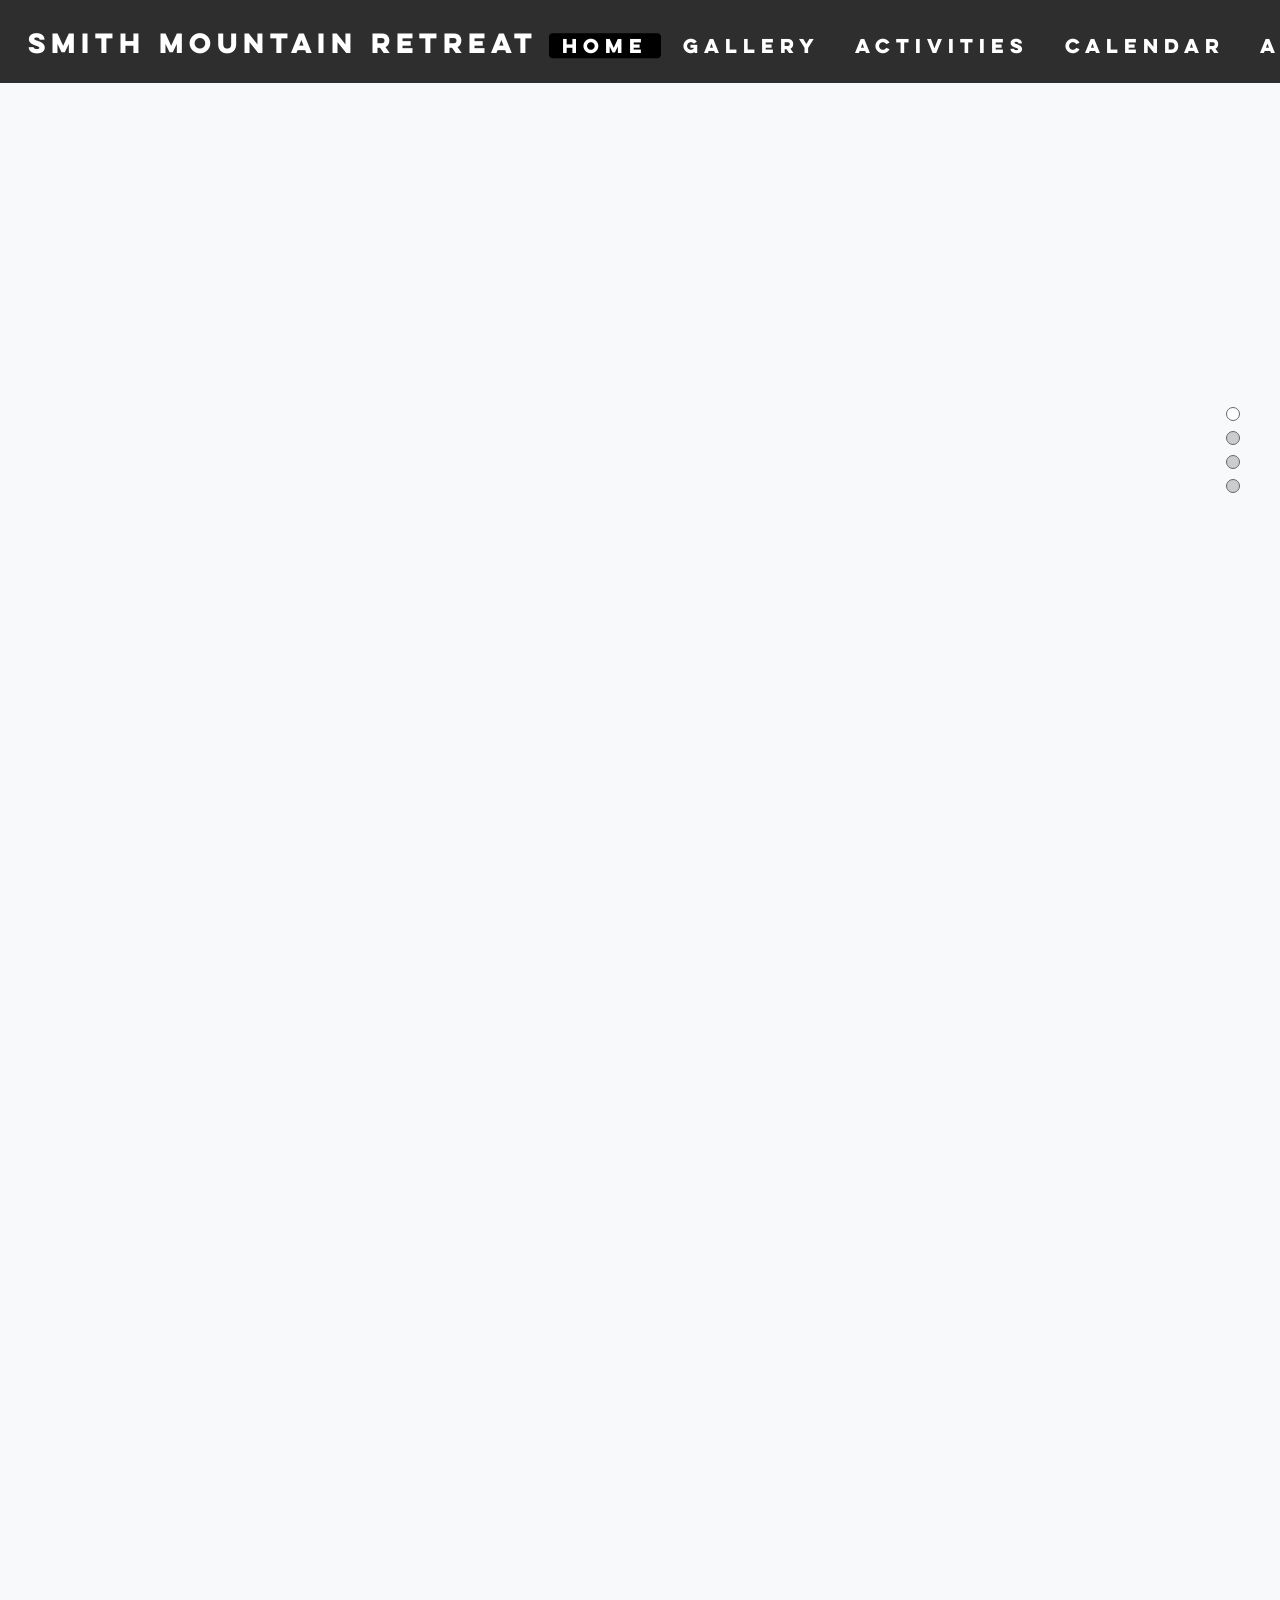
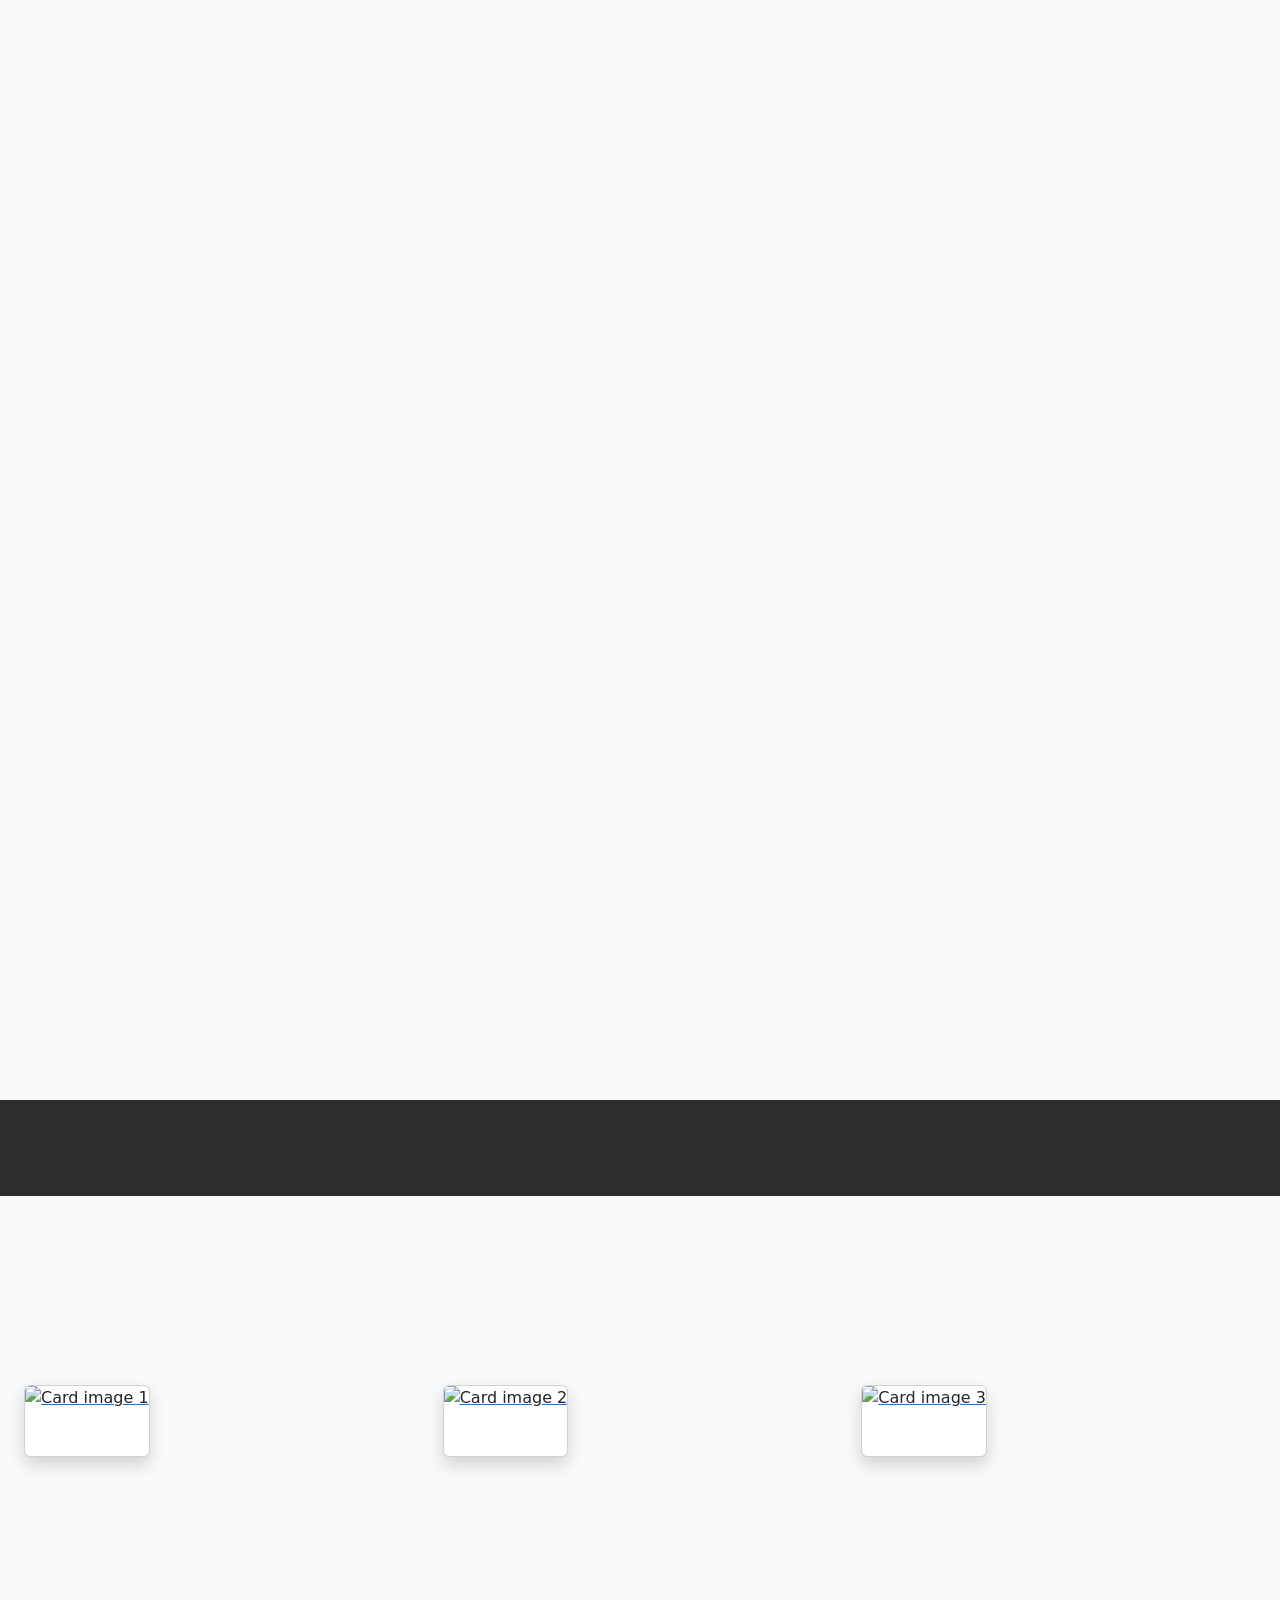
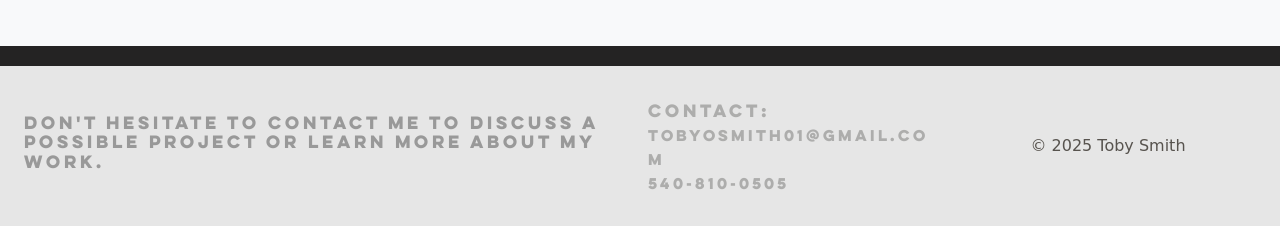
==== index.html @ c5a7ff1e "Add files via upload" ====
<!DOCTYPE html>
<html lang="en">
<head>
   <meta charset="UTF-8">
   <meta name="viewport" content="width=device-width, initial-scale=1.0, maximum-scale=5.0, user-scalable=yes">
   <title>Smith Mountain Retreat</title>
   <link href="https://cdnjs.cloudflare.com/ajax/libs/bootstrap/5.3.2/css/bootstrap.min.css" rel="stylesheet">
   <link href="https://cdnjs.cloudflare.com/ajax/libs/font-awesome/6.4.2/css/all.min.css" rel="stylesheet">
   <link href="css/styles.css" rel="stylesheet">
</head>
<body>

   <!--MENU BAR-->
   <nav class="navbar navbar-expand-lg navbar-dark bg-dark">
      <div class="container-fluid">
         <a class="navbar-brand fw-bold" href="index.html">Smith Mountain Retreat</a>
         <button class="navbar-toggler" type="button" data-bs-toggle="collapse" data-bs-target="#navbarNav">
         <span class="navbar-toggler-icon"></span>
         </button>
         <div class="collapse navbar-collapse" id="navbarNav">
            <ul class="navbar-nav">
               <li class="nav-item"><a class="nav-link" href="index.html">Home</a></li>
               <li class="nav-item"><a class="nav-link" href="gallery.html">Gallery</a></li>
               <li class="nav-item"><a class="nav-link" href="activities.html">Activities</a></li>
               <li class="nav-item"><a class="nav-link" href="calendar.html">Calendar</a></li>
               <li class="nav-item"><a class="nav-link" href="about.html">About</a></li>
            </ul>
         </div>
      </div>
   </nav>

   <div class="side-brand home"><a class="navbar-brand fw-bold text-white" href="index.html">Smith Mountain Retreat</a></div>
   
   <!--PARALLAX SPLASH IMAGES-->
   <div class="slide parallax-window" data-parallax="scroll" data-image-src="images/first.webp" data-z-index="1"></div>
	<div class="slide parallax-window" data-parallax="scroll" data-image-src="images/second.webp" data-z-index="1"></div>
	<div class="slide parallax-window" data-parallax="scroll" data-image-src="images/third.webp" data-z-index="1"></div>
   
   <!--NAME TAG-->
   <div id="name-stop" class="container-fluid p-0"><div class="w-100 py-5" style="background-color: #2f2e2e;"></div></div>
   <div class="side-brand"><a class="navbar-brand fw-bold" href="index.html">Smith Mountain Retreat</a></div>
	
   <!--LOWER TRIFOLD-->
   <div class="slide cards-slide">
      <div class="container-fluid px-4">
         <div class="row g-4">
            <div class="col-md-4"> <a href="gallery.html" class="d-inline-block">
               <div class="card h-100 shadow"> <img src="images/photographyTobySmith.webp?random=4" class="card-img-top" alt="Card image 1">
                  <div class="card-img-overlay text-white text-center d-flex flex-column align-items-center">
                     <p class="card-title card-link">Gallery</p>
                  </div>
               </div>
            </a> </div>
            <div class="col-md-4"> <a href="activities.html" class="d-inline-block">
               <div class="card h-100 shadow"> <img src="images/videographyTobySmith.webp?random=5" class="card-img-top" alt="Card image 2">
                  <div class="card-img-overlay text-white d-flex flex-column align-items-center">
                     <p class="card-title card-link">Activities</p>
                  </div>
               </div>
            </a> </div>
            <div class="col-md-4"> <a href="about.html" class="d-inline-block">
               <div class="card h-100 shadow"> <img src="images/modelingTobySmith.webp?random=6" class="card-img-top" alt="Card image 3">
                  <div class="card-img-overlay text-white d-flex flex-column align-items-center">
                     <p class="card-title card-link">About</p>
                  </div>
               </div>
            </a> </div>
         </div>
      </div>
   </div>
	
	<hr>
	
   <!--FOOTER-->
	<div class="slide footer">
      <div class="container-fluid px-4">
         <div class="row g-3 align-items-center">
            <div class="col-lg-6 col-md-12">
               <h6 class="mb-2">Don't hesitate to contact me to discuss a possible project or learn more about my work.</h6>
            </div>
		      <div class="col-lg-3 col-md-6 text-start lulo">Contact:<br>
               <a class="text-footer text-decoration-none lulo text-break small" href="mailto:tobyosmith01@gmail.com">tobyosmith01@gmail.com</a><br>
               <a class="text-footer text-decoration-none small" href="tel:+15408100505">540-810-0505</a>
            </div>
            <div class="col-lg-3 col-md-6 text-center">
		         <p class="mb-3 mb-md-0 copyright">© 2025 Toby Smith</p>
            </div>
         </div>
      </div>
      <button id="backToTop" class="btn btn-primary rounded-circle"><i class="fas fa-arrow-up"></i></button>
   </div>

	<div class="indicators" id="indicators"></div>

   <script data-cfasync="false" src="/cdn-cgi/scripts/5c5dd728/cloudflare-static/email-decode.min.js"></script><script src="https://cdnjs.cloudflare.com/ajax/libs/bootstrap/5.3.2/js/bootstrap.bundle.min.js"></script>
   <script src="https://ajax.googleapis.com/ajax/libs/jquery/1.11.0/jquery.min.js"></script> 
   <script src="js/parallax.min.js"> </script>
	<script src="js/common.js"> </script>
	<script src="js/homeScripts.js"></script>
	<script>
		const indicatorsContainer = document.getElementById('indicators');
      function removeIndicator(index) {
	      const indicators = indicatorsContainer.querySelectorAll('.dot'); 
         if (index >= 0 && index < indicators.length) {
		      const indicatorToRemove = indicators[index];
		      indicatorsContainer.removeChild(indicatorToRemove); 
	      } else {
		      console.warn('Invalid index for indicator removal');
	      }
	   }
    removeIndicator(4);
	</script>
   
</body>
</html>
---- css/styles.css ----
@charset "utf-8";

/* ===========================
   GLOBAL RESET
   =========================== */
body, html {
    margin: 0;
    padding: 0;
    background-color: #f8f9fa;
}

/* ===========================
   FONT FACE
   =========================== */
@font-face {
    font-family: 'Lulo Clean Bold';
    src: url('../fonts/LuloCleanW01-OneBold.woff2') format('woff2'), 
         url('../fonts/LuloCleanW01-OneBold.woff') format('woff'), 
         url('../fonts/LuloCleanW01-OneBold.ttf') format('truetype');
    font-weight: bold;
    font-style: normal;
}

/* ===========================
   HEADINGS
   =========================== */
h1, h2, h3, h4, h5, h6 {
    font-family: 'Lulo Clean Bold', sans-serif;
}

h1 {
    font-size: 3em !important;
}

h2 {
    font-size: 3em !important;
}

h3 {
    font-size: 2em !important;
}

h4 {
    font-size: 2em !important;
    letter-spacing: -6px;
    display: inline-block;
    color: white;
    padding: 15px 65px 15px 15px;
    border-top-right-radius: 10px;
}

.travel h4 {
    background-color: rgba(33, 43, 19, 1);
    filter: drop-shadow(0 8px 8px rgba(0, 0, 0, 0.6));
}

.expo h4 {
    background-color: rgba(5, 47, 70, 1);
    filter: drop-shadow(0 8px 8px rgba(0, 0, 0, 0.6));
}

.web h4 {
    background-color: rgba(85, 0, 3, 1);
    filter: drop-shadow(0 8px 8px rgba(0, 0, 0, 0.6));
}

.documentary h4 {
    background-color: rgba(191, 173, 46, 1);
    filter: drop-shadow(0 8px 8px rgba(0, 0, 0, 0.6));
}

h5 {
    font-size: .8em !important;
}

h6 {
    font-size: 1em !important;
    color: #999;
}

/* ===========================
   VIDEO COLOR CLASSES
   =========================== */
.video-color-travel {
    display: inline-block;
    position: relative;
    box-shadow: 25px 25px 0 0 rgba(33, 43, 19, 1) !important;
}

.video-color-expo {
    display: inline-block;
    position: relative;
    box-shadow: 25px 25px 0 0 rgba(5, 47, 70, 1) !important;
}

.video-color-web {
    display: inline-block;
    position: relative;
    box-shadow: 25px 25px 0 0 rgba(85, 0, 3, 1) !important;
}

.video-color-documentary {
    display: inline-block;
    position: relative;
    box-shadow: 25px 25px 0 0 rgba(191, 173, 46, 1) !important;
}

.video-slider-wrapper {
    position: relative;
}

.video-slider-wrapper .slider-btn {
    position: absolute;
    top: 50%;
    transform: translateY(-50%);
    z-index: 10;
    background: rgba(0, 0, 0, 0.50);
    border: none;
    color: #fff;
    width: 36px;
    height: 33.33%;
    border-radius: 8px;
    display: flex;
    align-items: center;
    justify-content: center;
    cursor: pointer;
    transition: background 0.2s;
    font-size: 14px;
    padding: 0;
}

.video-slider-wrapper .slider-btn:hover {
    background: rgba(0, 0, 0, 0.85);
}

.video-slider-wrapper .slider-btn.prev {
    left: 8px;
}

.video-slider-wrapper .slider-btn.next {
    right: 8px;
}

.video-slider-wrapper .slider-btn.hidden {
    opacity: 0;
    pointer-events: none;
}

.video-counter {
    text-align: center;
    font-size: 0.78rem;
    color: #aaa;
    margin-top: 6px;
}

/* ===========================
   UTILITY CLASSES
   =========================== */
.card-link {
    font-size: 1.3em !important;
}

.lulo {
    font-family: 'Lulo Clean Bold', sans-serif;
}

/* ===========================
   PARALLAX
   =========================== */
.parallax-window {
    min-height: 500px;
    background: transparent;
}

/* ===========================
   HORIZONTAL RULES
   =========================== */
hr {
    margin: 0;
    border: 10px solid #242323;
    opacity: 1;
}

hb {
    margin: 0;
    border: 10px solid #242323;
    opacity: 1;
}

#F8F9FA

/* ===========================
   SPACING UTILITIES
   =========================== */
.sp-about {
    margin-top: 110px;
}

@media (max-width: 1180px) {
    .sp-about {
        margin-top: 80px;
    }
}

/* ===========================
   BACK TO TOP BUTTON
   =========================== */
#backToTop {
    position: fixed;
    bottom: 20px;
    right: 20px;
    z-index: 1000;
    display: none;
    width: 40px;
    height: 40px;
    padding: 0;
    line-height: 40px;
    text-align: center;
}

/* ===========================
   VERTICAL CAROUSEL
   =========================== */
.vertical-carousel {
    height: 100vh;
    overflow-y: scroll;
    padding-top: 56px;
    scroll-behavior: smooth;
    scroll-snap-type: y mandatory;
}

.slide {
    min-height: 100vh;
    position: relative;
}

.image-slide {
    height: 100vh;
    background-color: #f8f9fa;
    display: flex;
    align-items: center;
    justify-content: center;
}

.slide img.full-image {
    width: 100%;
    height: 100%;
    object-fit: cover;
    position: absolute;
}

/* ===========================
   DOT INDICATORS
   =========================== */
.indicators {
    position: fixed;
    right: 20px;
    top: 50%;
    transform: translateY(-50%);
    z-index: 10;
    display: flex;
    flex-direction: column;
    gap: 10px;
}

.dot {
    width: 14px;
    height: 14px;
    background: #ccc;
    border-radius: 50%;
    cursor: pointer;
    transition: 0.3s;
    margin-right: 20px;
    border: 1px solid #666;
}

.dot.active {
    background: #FFFFFF;
}

/* ===========================
   CARDS SLIDE
   =========================== */
.cards-slide {
    min-height: 50vh;
    background-color: #f8f9fa;
    padding: 2rem 0;
    display: flex;
    align-items: center;
}

/* ===========================
   BUTTONS
   =========================== */
.btn-primary {
    background-color: #666 !important;
    border-color: #666 !important;
    color: white !important;
}

.btn-primary:hover {
    background-color: #999 !important;
    border-color: #999 !important;
    color: white !important;
}

.btn-primary:active, 
.btn-primary.active {
    background-color: #2f2e2e !important;
    border-color: #2f2e2e !important;
    color: white !important;
    box-shadow: none !important;
}

.btn-primary:focus {
    background-color: #3E3B3B !important;
    border-color: #3E3B3B !important;
    outline: none !important;
    box-shadow: 0 0 0 0.25rem rgba(0, 0, 0, 0.5) !important;
}

.btn-custom {
    padding: 0.75rem 2rem;
    font-size: 1.1rem;
    border-radius: 5px;
    transition: all 0.3s ease;
}

.btn-custom:hover {
    transform: translateY(-2px);
    box-shadow: 0 5px 15px rgba(0, 0, 0, 0.1);
}

.btn {
    background-color: #666 !important;
    border-color: #666 !important;
    color: white !important;
}

.btn:hover {
    background-color: #999 !important;
    border-color: #999 !important;
    color: white !important;
}

.btn:active, 
.btn.active {
    background-color: #2f2e2e !important;
    border-color: #2f2e2e !important;
    color: white !important;
    box-shadow: none !important;
}

.btn:focus {
    background-color: #3E3B3B !important;
    border-color: #3E3B3B !important;
    outline: none !important;
    box-shadow: 0 0 0 0.25rem rgba(0, 0, 0, 0.5) !important;
}

/* ===========================
   NAVBAR
   =========================== */
.navbar {
    font-family: 'Lulo Clean Bold', sans-serif;
    font-size: 18px;
    text-transform: uppercase;
    position: fixed;
    width: 100%;
    top: 0;
    transition: transform 0.3s ease-in-out;
    z-index: 1030;
    height: 110px;
}

.navbar.scroll-up {
    transform: translateY(0);
}

.navbar.scroll-down {
    transform: translateY(-100%);
}

.navbar-dark .navbar-nav .nav-link.active::before {
    background-color: #000;
}

.navbar-dark .navbar-nav .nav-link.active::after {
    content: '';
    position: absolute;
    bottom: -2px;
    left: 0;
    width: 100%;
    height: 2px;
}

.nav-link {
    position: relative;
    color: #fff;
    text-transform: uppercase;
    padding: 0.5rem 0.75rem;
    font-weight: 500;
    letter-spacing: 2px;
}

.nav-link::before {
    content: '';
    position: absolute;
    top: 50%;
    left: 50%;
    transform: translate(-50%, -50%);
    background-color: transparent;
    width: calc(100% + 10px);
    height: calc(50% + 4px);
    z-index: -1;
    border-radius: 4px;
}

.nav-link:hover {
    color: #ccc !important;
}

.navbar-nav {
    margin-left: auto;
    gap: 2rem;
}

.navbar-brand {
    text-transform: uppercase;
    font-weight: 700;
    font-size: 1.4em;
}

.navbar-dark .navbar-nav .nav-link {
    color: #fff;
}

.bg-dark {
    background-color: #2f2e2e !important;
}

.navbar-collapse .navbar-nav {
    gap: 0;
}

.navbar-collapse .nav-link {
    padding: 0.5rem 1rem;
}

.navbar-nav .nav-item {
    margin-right: 2.2rem;
}

.navbar-nav .nav-item:last-child {
    margin-right: 0;
}

/* ===========================
   SIDE BRAND
   =========================== */
.side-brand {
    font-family: 'Lulo Clean Bold', sans-serif;
    font-size: 1.1em;
    position: fixed;
    left: -3px;
    top: 6%;
    transform: translateY(-50%);
    z-index: 1030;
    padding: 15px;
    opacity: 0;
    visibility: hidden;
    transition: all 0.5s ease-in-out;
}

.side-brand.home {
    top: 6%;
}

.side-brand.visible {
    left: 8px;
    opacity: 1;
    visibility: visible;
    transition: all 0.4s ease, left 0.5s ease;
}

.side-brand .navbar-brand {
    margin: 0;
    padding: 10px;
    background-color: #2f2e2e;
    border-radius: 8px;
    color: white !important;
}

.side-brand.bottom-position {
    top: auto;
    bottom: 620px;
    transform: none;
    background-color: transparent;
    box-shadow: none;
    transition: all 0.5s ease;
}

/* ===========================
   FOOTER
   =========================== */
.footer {
    background-color: #E6E6E6;
    color: #ADADAC;
    padding: 2rem 0;
    min-height: auto;
}

.text-footer {
    color: #ADADAC;
    padding: 2rem 0;
    min-height: auto;
    word-wrap: break-word;
    overflow-wrap: break-word;
    word-break: break-all;
}

.text-footer:hover {
    color: #242323;
    padding: 2rem 0;
    min-height: auto;
}

.copyright {
    color: #57534e;
}

/* ===========================
   SOCIAL ICONS
   =========================== */
.social-icons {
    font-size: 2.5rem;
    color: #ADADAC;
    display: flex;
    justify-content: center;
    align-items: center;
    gap: 15px;
}

.social-icons a {
    color: #ADADAC;
    margin: 0 10px;
    transition: color 0.3s;
    display: flex;
    justify-content: center;
    align-items: center;
    text-decoration: none;
}

.social-icons a:hover {
    color: #242323;
}

.social-icons svg, 
.social-icons i {
    display: inline-block;
    vertical-align: middle;
    color: #ADADAC;
    transition: transform 0.3s ease, color 0.3s ease;
}

.custom-svg {
    fill: #ADADAC;
}

.custom-svg:hover {
    fill: #242323;
}

.social-icons a:hover svg,
.social-icons a:hover i {
    color: #242323;
    transform: scale(1.1);
    cursor: pointer;
}

/* ===========================
   CARDS
   =========================== */
.card {
    position: relative;
    overflow: hidden;
    cursor: pointer;
}

.card-img-overlay {
    background: rgba(255, 255, 255, 0.55);
    opacity: 0;
    display: flex;
    flex-direction: column;
    justify-content: center;
    pointer-events: none;
    position: absolute;
    top: 0;
    color: black !important;
    width: 100%;
    transform: translateY(100%);
    transition: transform 0.4s ease, opacity 0.4s ease;
    bottom: 0;
    left: 0;
    right: 0;
    padding: 20px;
    box-sizing: border-box;
}

.card:hover .card-img-overlay {
    opacity: 1;
    transform: translateY(0);
}

.card.touch-active .card-img-overlay {
    opacity: 1;
    transform: translateY(0);
}

.card-img-top {
    aspect-ratio: 16 / 9;
    width: 100%;
    object-fit: cover;
    transition: transform 0.3s ease;
}

.card:hover .card-img-top {
    transform: scale(1.05);
}

.card-img-overlay {
    pointer-events: none;
}

.card-img-overlay a {
    pointer-events: auto;
}

a:hover .card-title, 
a:hover .card-text {
    text-decoration: none;
}

/* ===========================
   GALLERY
   =========================== */
.gallery-container {
    column-count: 3;
    column-gap: 15px;
    padding: 15px;
    margin-top: 4em;
}

.portfolio-item {
    overflow: hidden;
    position: relative;
    break-inside: avoid;
    margin-bottom: 15px;
    border-radius: 8px;
    display: block;
    width: 100%;
    height: 100%;
}

.portfolio-item img {
    width: 100%;
    height: 100%;
    display: block;
    transition: transform 0.3s ease;
    object-fit: cover;
}

.portfolio-item a {
    display: block;
    width: 100%;
    height: 100%;
    overflow: hidden;
}

.portfolio-item:hover img {
    transform: scale(1.15);
}

.portfolio-item:nth-child(3n+1) {
    height: 400px;
}

.portfolio-item:nth-child(3n+2) {
    height: 300px;
}

.portfolio-item:nth-child(3n+3) {
    height: 500px;
}

/* ===========================
   HEADER SECTIONS
   =========================== */
.header-section {
    position: relative;
    height: 50vh;
    min-height: 600px;
    background-size: cover;
    background-position: center;
    background-repeat: no-repeat;
}

.photos-h {
    background-image: url('../images/photos-header.jpg');
    background-attachment: fixed;
}

.modeling-h {
    background-image: url('../images/modeling-header.webp');
    background-attachment: fixed;
}

.video-h {
    background-image: url('../images/videos-header.webp');
    background-attachment: fixed;
}

.header-overlay {
    position: absolute;
    top: 0;
    left: 0;
    width: 100%;
    height: 100%;
    background: linear-gradient(rgba(0, 0, 0, 0.6), rgba(0, 0, 0, 0.0));
}

.header-content {
    position: relative;
    z-index: 1;
    padding: 20px;
    max-width: 800px;
    margin: 0 auto;
}

.header-title {
    font-size: 4.5rem;
    font-weight: 700;
    text-shadow: 2px 2px 4px rgba(0, 0, 0, 0.5);
    line-height: 1.2;
}

.header-subtitle {
    font-size: 1.8rem;
    text-shadow: 1px 1px 2px rgba(0, 0, 0, 0.5);
    margin-bottom: 2rem;
}

.btn-header {
    padding: 1rem 2.5rem;
    font-size: 1.2rem;
    text-transform: uppercase;
    letter-spacing: 1px;
    box-shadow: 2px 2px 4px rgba(0, 0, 0, 0.3);
    transition: all 0.3s ease;
}

.btn-header:hover {
    transform: translateY(-2px);
    box-shadow: 3px 3px 6px rgba(0, 0, 0, 0.4);
}

/* ===========================
   TEXT-IMAGE SECTION
   =========================== */
.text-image-section {
    background-color: #f8f9fa;
}

.section-title {
    font-size: 2.5rem;
    font-weight: 700;
    margin-bottom: 1.5rem;
    color: #2d3436;
}

.section-text {
    font-size: 1.1rem;
    line-height: 1.8;
    color: #636e72;
    margin-bottom: 2rem;
}

.image-container {
    width: 100%;
    overflow: hidden;
    padding: 0.6em;
}

.section-image {
    border-radius: 8px;
    box-shadow: 3px 3px 10px rgba(0, 0, 0, 0.5);
}

/* ===========================
   ABOUT SECTION
   =========================== */
.about {
    background-color: #2f2e2e;
}

.about.text-image-section {
    min-height: calc(100vh - 286px);
    display: flex;
    align-items: center;
    justify-content: center;
    padding: 0;
}

/* ===========================
   VIDEO TEXT SECTION
   =========================== */
.video-text-section {
    background-color: #f8f9fa;
    min-height: 60vh;
    display: flex;
    align-items: center;
}

.video-embed-wrapper {
    border-radius: 8px;
    box-shadow: 3px 3px 10px rgba(0, 0, 0, 0.5);
}

.ratio iframe {
    box-shadow: 3px 3px 10px rgba(0, 0, 0, 0.5);
    border-radius: 8px;
}

/* ===========================
   SKETCHFAB EMBED
   =========================== */
.sketchfab-embed-wrapper {
    position: relative;
    padding-bottom: 56.25%;
    height: 0;
    overflow: hidden;
    border-radius: 8px;
    box-shadow: 3px 3px 10px rgba(0, 0, 0, 0.5);
}

.sketchfab-embed-wrapper iframe {
    position: absolute;
    top: 0;
    left: 0;
    width: 100%;
    height: 100%;
    border: 0;
}

/* ===========================
   MEDIA QUERIES
   =========================== */

/* Mobile - Card overlays and video colors */
@media (max-width: 768px) {
    .card-img-overlay {
        text-align: center;
    }
    
    .travel h4 {
        filter: drop-shadow(0 5px 5px rgba(0, 0, 0, 0.6)) !important;
    }
    
    .expo h4 {
        filter: drop-shadow(0 5px 5px rgba(0, 0, 0, 0.6)) !important;
    }
    
    .web h4 {
        filter: drop-shadow(0 5px 5px rgba(0, 0, 0, 0.6)) !important;
    }
    
    .documentary h4 {
        filter: drop-shadow(0 5px 5px rgba(0, 0, 0, 0.6)) !important;
    }
    
    h4 {
        padding: 8px 35px 8px 8px !important;
    }
    
    .video-color-travel {
        box-shadow: 15px 17px 0 0 rgba(33, 43, 19, 1) !important;
    }
    
    .video-color-expo {
        box-shadow: 15px 17px 0 0 rgba(5, 47, 70, 1) !important;
    }
    
    .video-color-web {
        box-shadow: 15px 17px 0 0 rgba(85, 0, 3, 1) !important;
    }
    
    .video-color-documentary {
        box-shadow: 15px 17px 0 0 rgba(191, 173, 46, 1) !important;
    }
    
    .gallery-container {
        column-count: 2;
    }
}

/* Side brand visibility and text sizing */
@media (max-width: 931px) {
    .side-brand {
        display: none;
    }
    
    .text-footer {
        font-size: small;
    }
    
    h6 {
        font-size: small;
    }
    
    .copyright {
        font-size: small;
    }
}

/* Header responsive */
@media (max-width: 991px) {
    .header-title {
        font-size: 3.5rem;
    }
    
    .header-subtitle {
        font-size: 1.5rem;
    }
    
    .btn-header {
        padding: 0.85rem 2rem;
        font-size: 1.1rem;
    }
    
    .section-title {
        font-size: 2rem;
    }
    
    .image-container {
        margin-top: 2rem;
    }
    
    .video-text-section {
        min-height: auto;
        padding: 4rem 0;
    }
}

/* Text footer sizing */
@media (max-width: 1024px) {
    .text-footer {
        font-size: 14px;
    }
}

/* Large screens - Navbar alignment */
@media (min-width: 1301px) {
    .navbar-brand, 
    .navbar-nav .nav-link {
        line-height: 80px;
    }
    
    .navbar-expand-lg .navbar-nav .nav-link {
        padding-right: .5rem;
        padding-left: .5rem;
    }
}

/* Medium screens - Navbar collapse */
@media (max-width: 1301px) {
    .navbar-nav {
        position: static;
        transform: none;
    }
    
    .navbar {
        height: auto;
        padding: 1rem;
    }
    
    .navbar-brand {
        line-height: normal;
    }
    
    .navbar-collapse {
        margin-top: 0.5rem;
    }
    
    .navbar-collapse .navbar-nav .nav-item {
        margin-right: 1.2rem;
    }
}

/* Tablet and smaller */
@media (max-width: 767px) {
    .header-section {
        min-height: 500px;
    }
    
    .header-content {
        padding: 15px;
    }
    
    .header-title {
        font-size: 2.5rem;
        margin-bottom: 1rem;
    }
    
    .header-subtitle {
        font-size: 1.2rem;
        margin-bottom: 1.5rem;
    }
    
    .btn-header {
        padding: 0.75rem 1.75rem;
        font-size: 1rem;
    }
    
    .section-title {
        font-size: 1.8rem;
    }
    
    .section-text {
        font-size: 1rem;
    }
    
    .image-container {
        margin-top: 2rem;
    }
}

/* Small mobile */
@media (max-width: 576px) {
    .nav-link {
        line-height: normal;
        padding: 0.25rem 0 !important;
    }
}

/* Extra small mobile */
@media (max-width: 480px) {
    .header-section {
        min-height: 400px;
    }
    
    .header-title {
        font-size: 2rem;
    }
    
    .header-subtitle {
        font-size: 1.1rem;
    }
    
    .btn-header {
        padding: 0.6rem 1.5rem;
        font-size: 0.9rem;
    }
    
    .gallery-container {
        column-count: 1;
    }
}

body.calendar-body{
    overflow:hidden;
    background:#2f2e2e;
}

.calendar-page{
    height:calc(100vh - 205px);
    padding:20px;
    background:#2f2e2e;
}

.calendar-container{
    height:100%;
    background:#fff;
    border-radius:12px;
    overflow:hidden;
    box-shadow:0 8px 30px rgba(0,0,0,.35);
}

.calendar-container iframe{
    width:100%;
    height:100%;
    border:none;
}

@media (max-width:991px){

    body.calendar-body{
        overflow:auto;
    }

    .calendar-page{
        height:auto;
        min-height:70vh;
        padding:10px;
    }

    .calendar-container{
        height:80vh;
    }

}
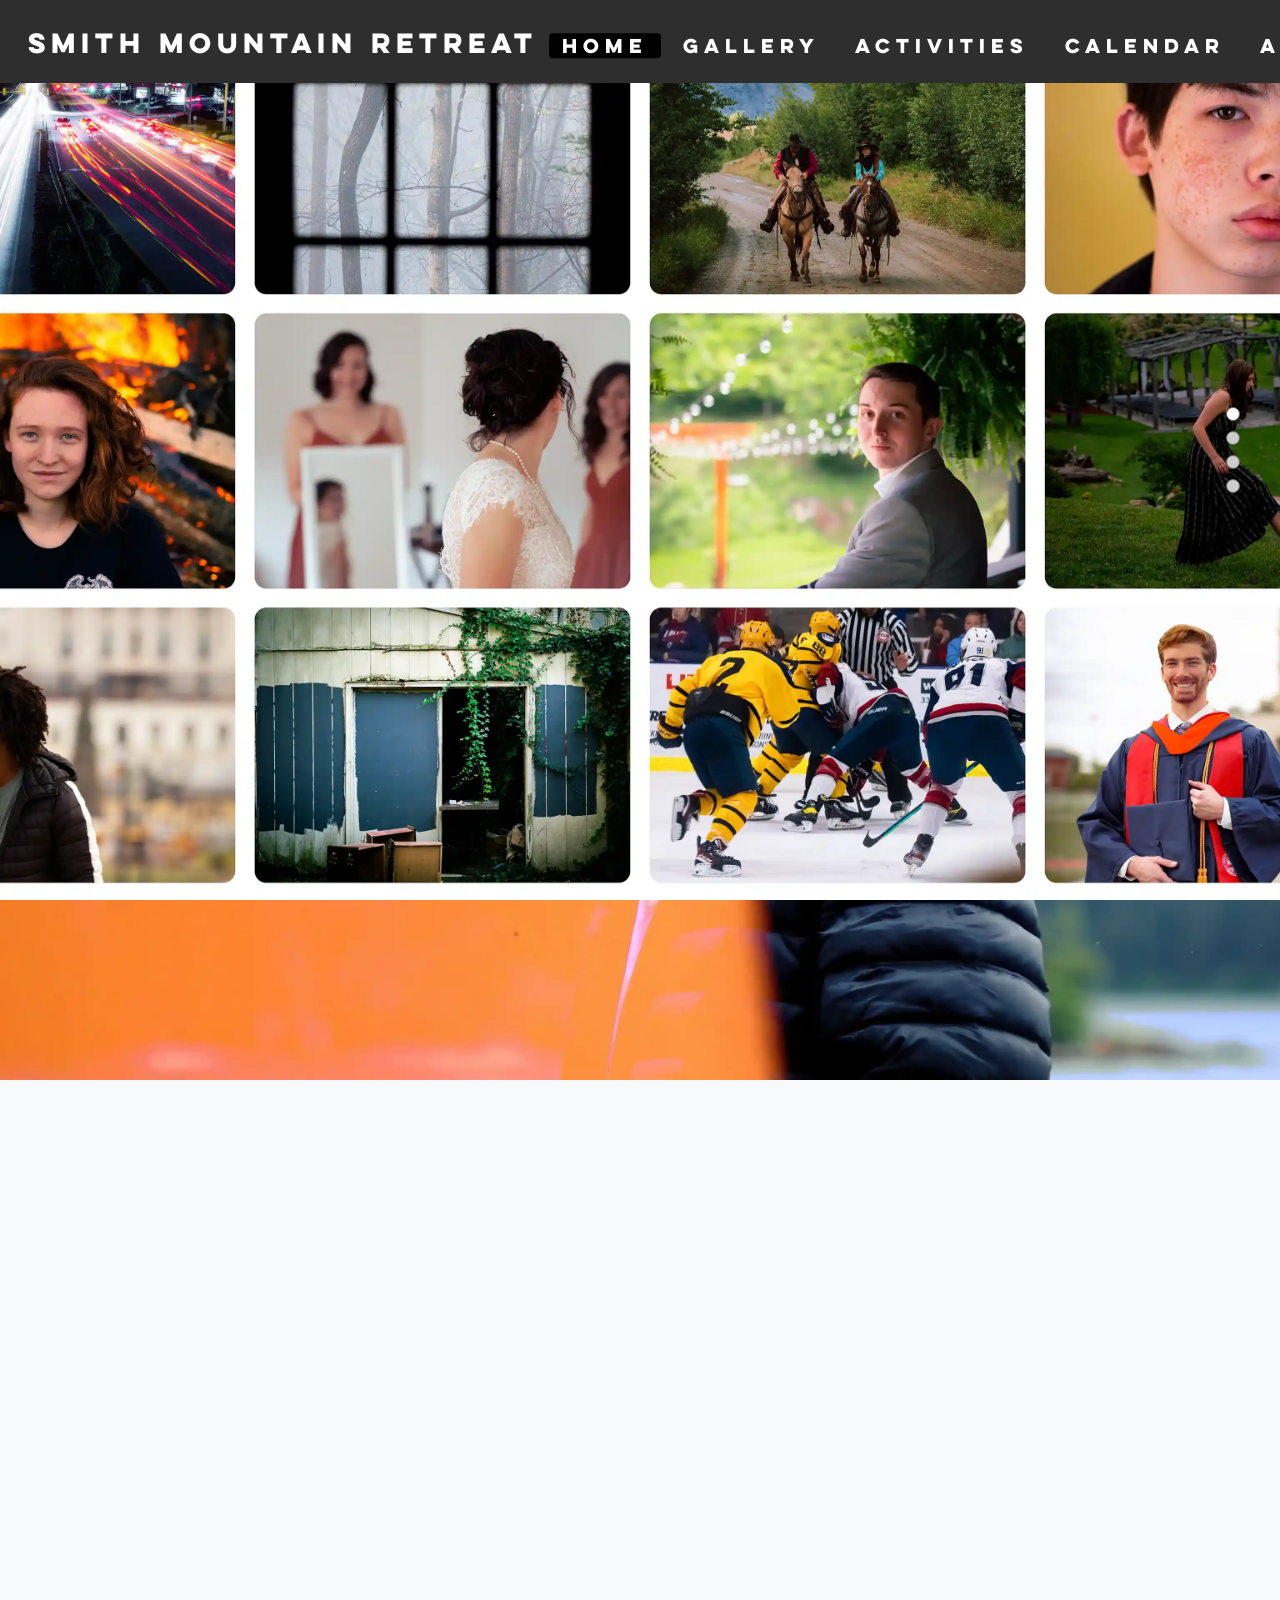
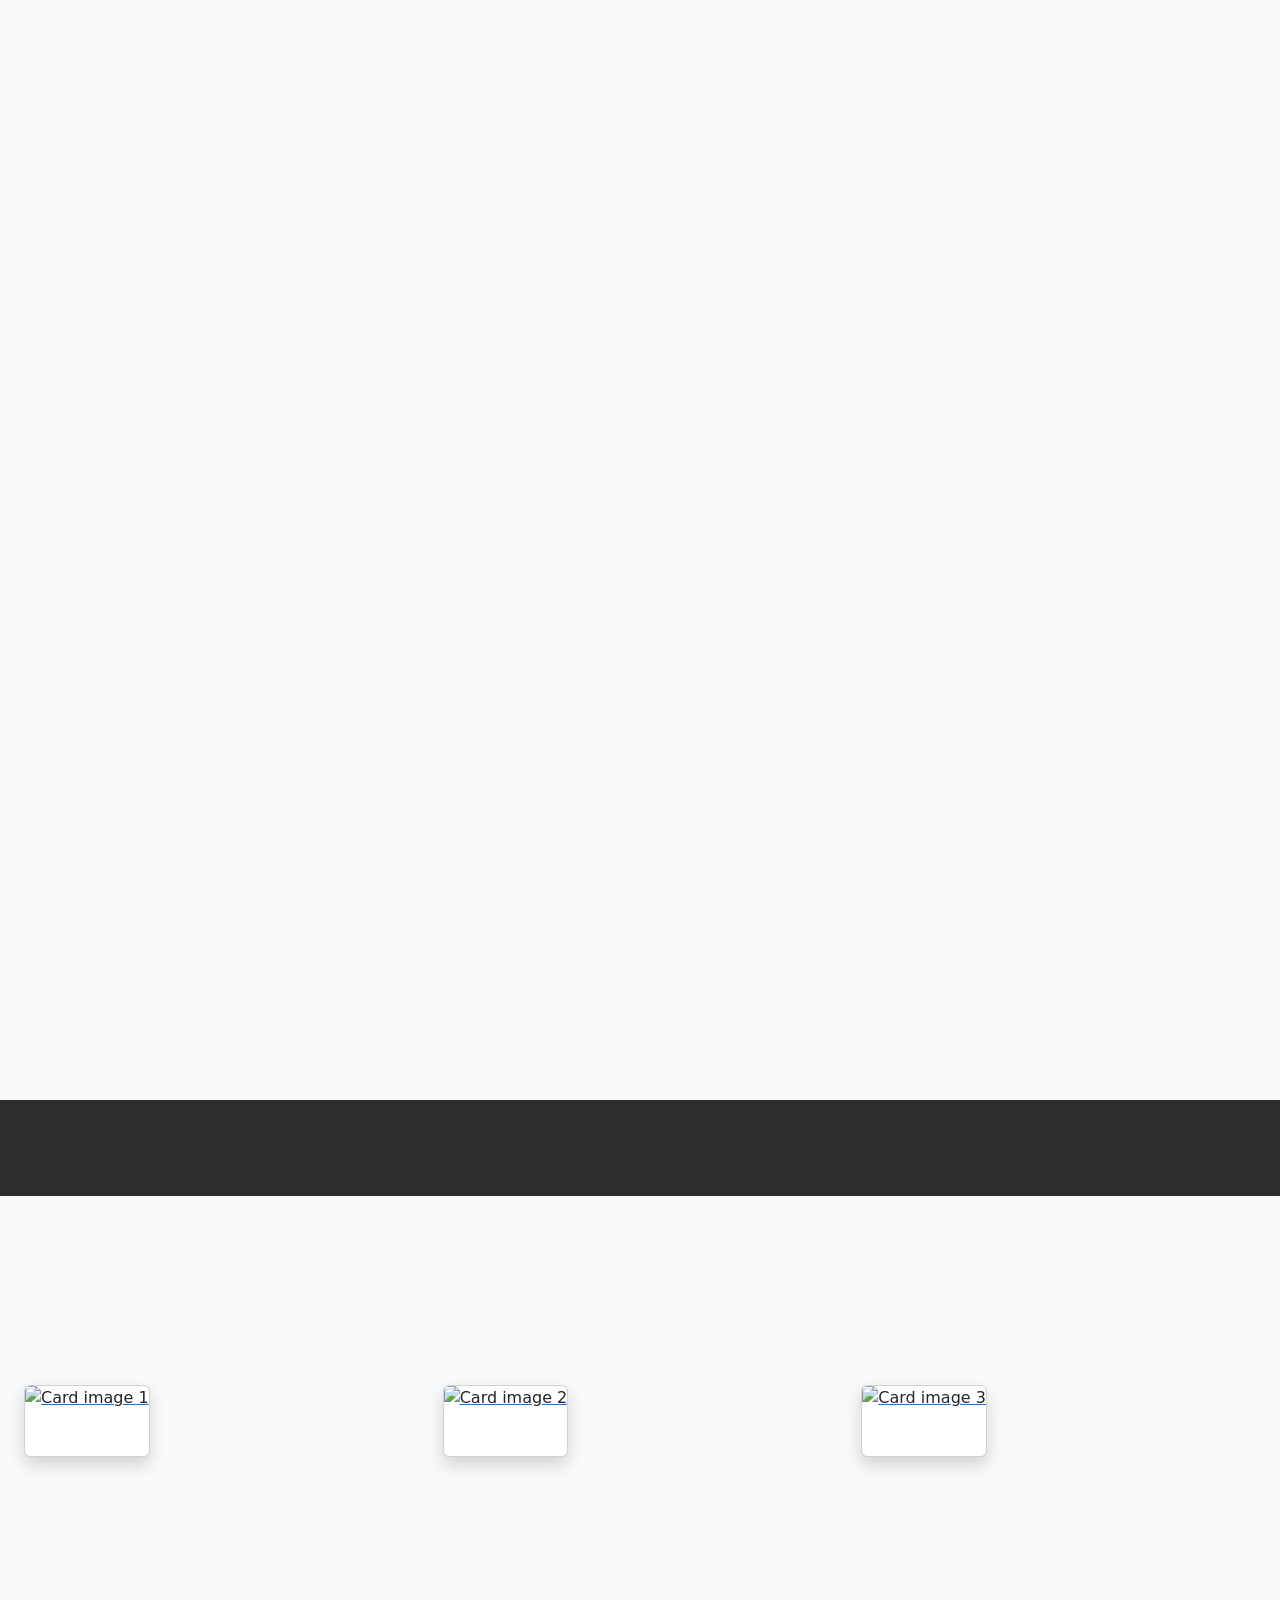
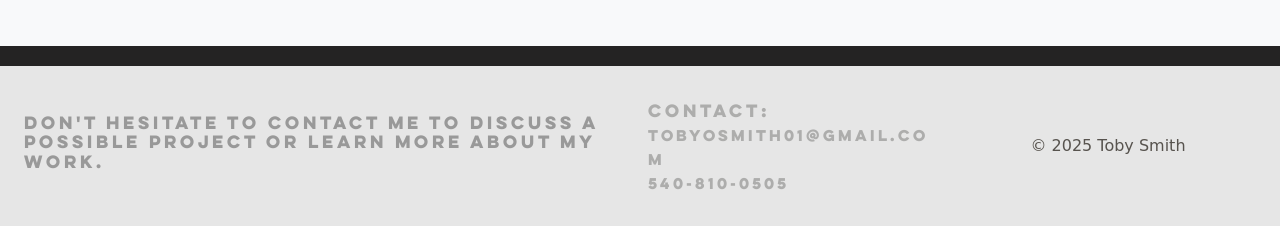
==== commit e483abf3: "Add files via upload" ====
--- a/index.html
+++ b/index.html
@@ -45,21 +45,21 @@
       <div class="container-fluid px-4">
          <div class="row g-4">
             <div class="col-md-4"> <a href="gallery.html" class="d-inline-block">
-               <div class="card h-100 shadow"> <img src="images/photographyTobySmith.webp?random=4" class="card-img-top" alt="Card image 1">
+               <div class="card h-100 shadow"> <img src="images/gallery.webp" class="card-img-top" alt="Card image 1">
                   <div class="card-img-overlay text-white text-center d-flex flex-column align-items-center">
                      <p class="card-title card-link">Gallery</p>
                   </div>
                </div>
             </a> </div>
             <div class="col-md-4"> <a href="activities.html" class="d-inline-block">
-               <div class="card h-100 shadow"> <img src="images/videographyTobySmith.webp?random=5" class="card-img-top" alt="Card image 2">
+               <div class="card h-100 shadow"> <img src="images/activities.webp" class="card-img-top" alt="Card image 2">
                   <div class="card-img-overlay text-white d-flex flex-column align-items-center">
                      <p class="card-title card-link">Activities</p>
                   </div>
                </div>
             </a> </div>
             <div class="col-md-4"> <a href="about.html" class="d-inline-block">
-               <div class="card h-100 shadow"> <img src="images/modelingTobySmith.webp?random=6" class="card-img-top" alt="Card image 3">
+               <div class="card h-100 shadow"> <img src="images/about.webp" class="card-img-top" alt="Card image 3">
                   <div class="card-img-overlay text-white d-flex flex-column align-items-center">
                      <p class="card-title card-link">About</p>
                   </div>
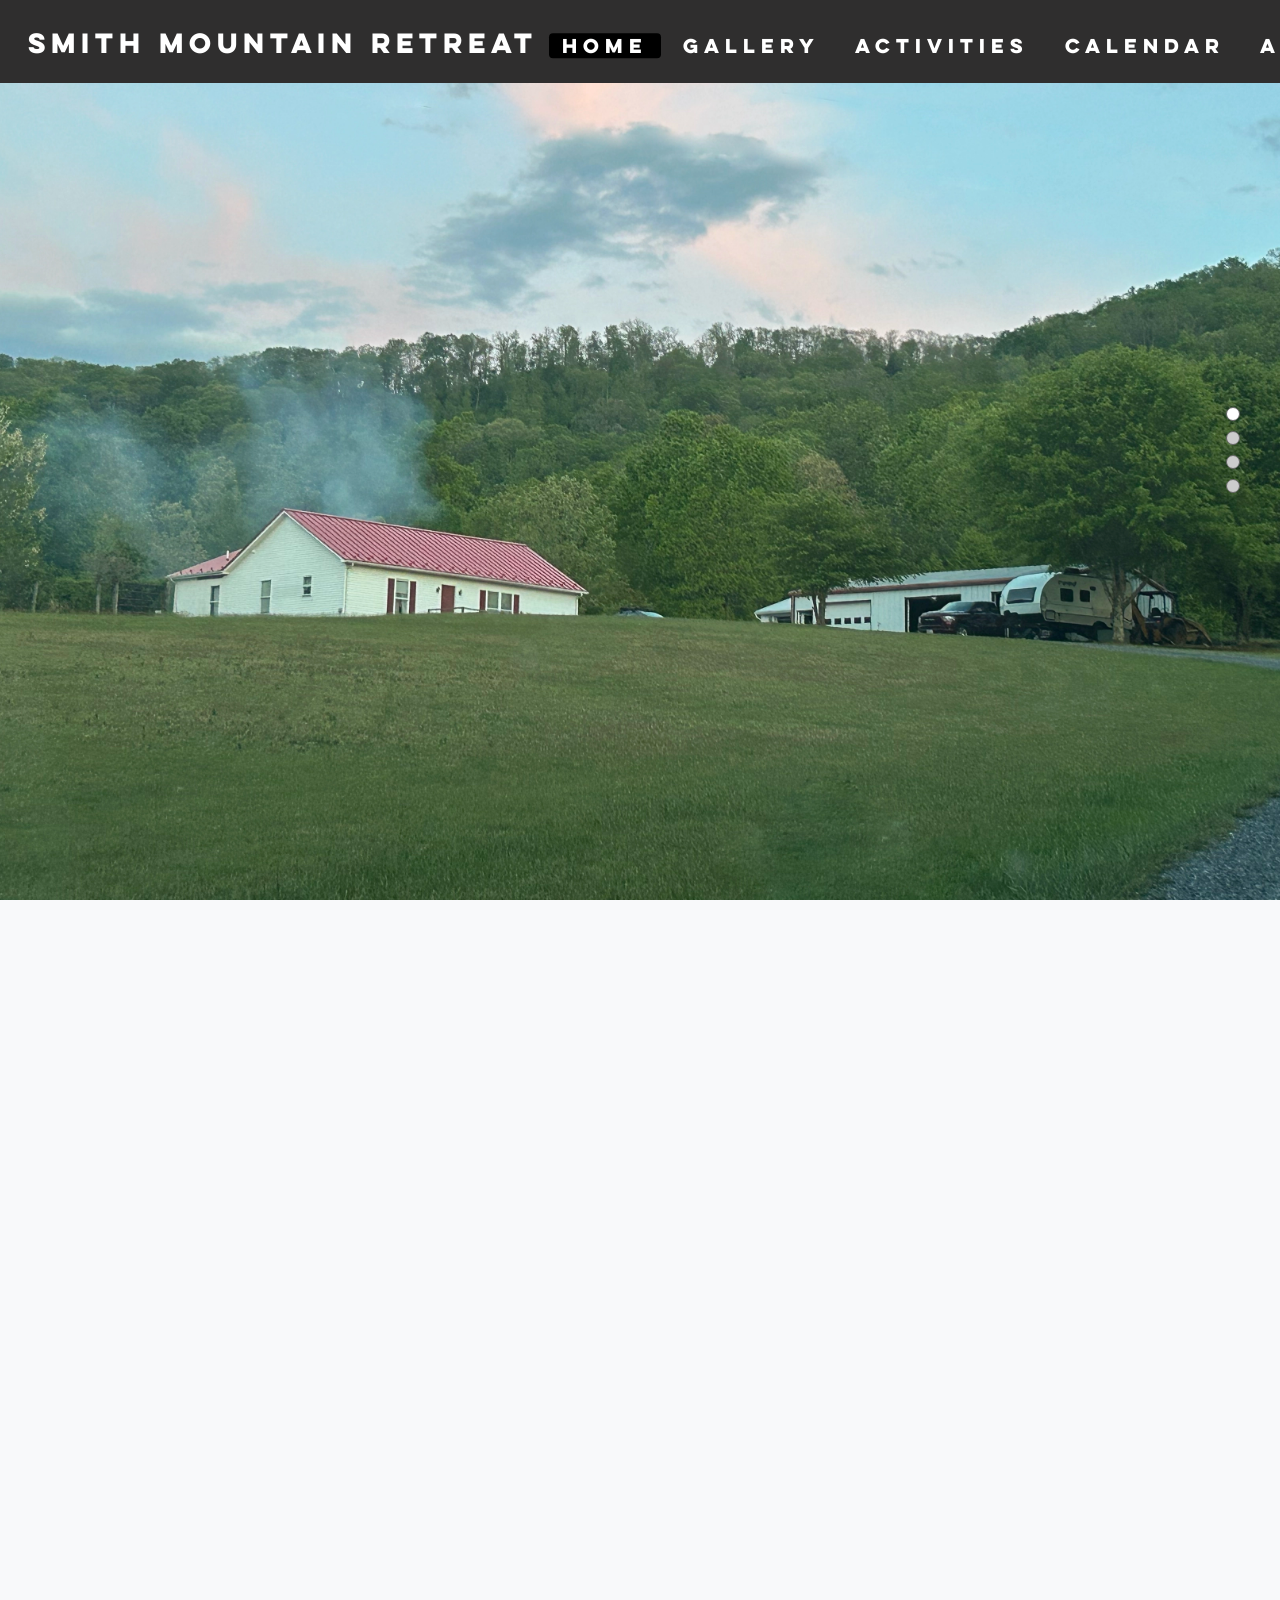
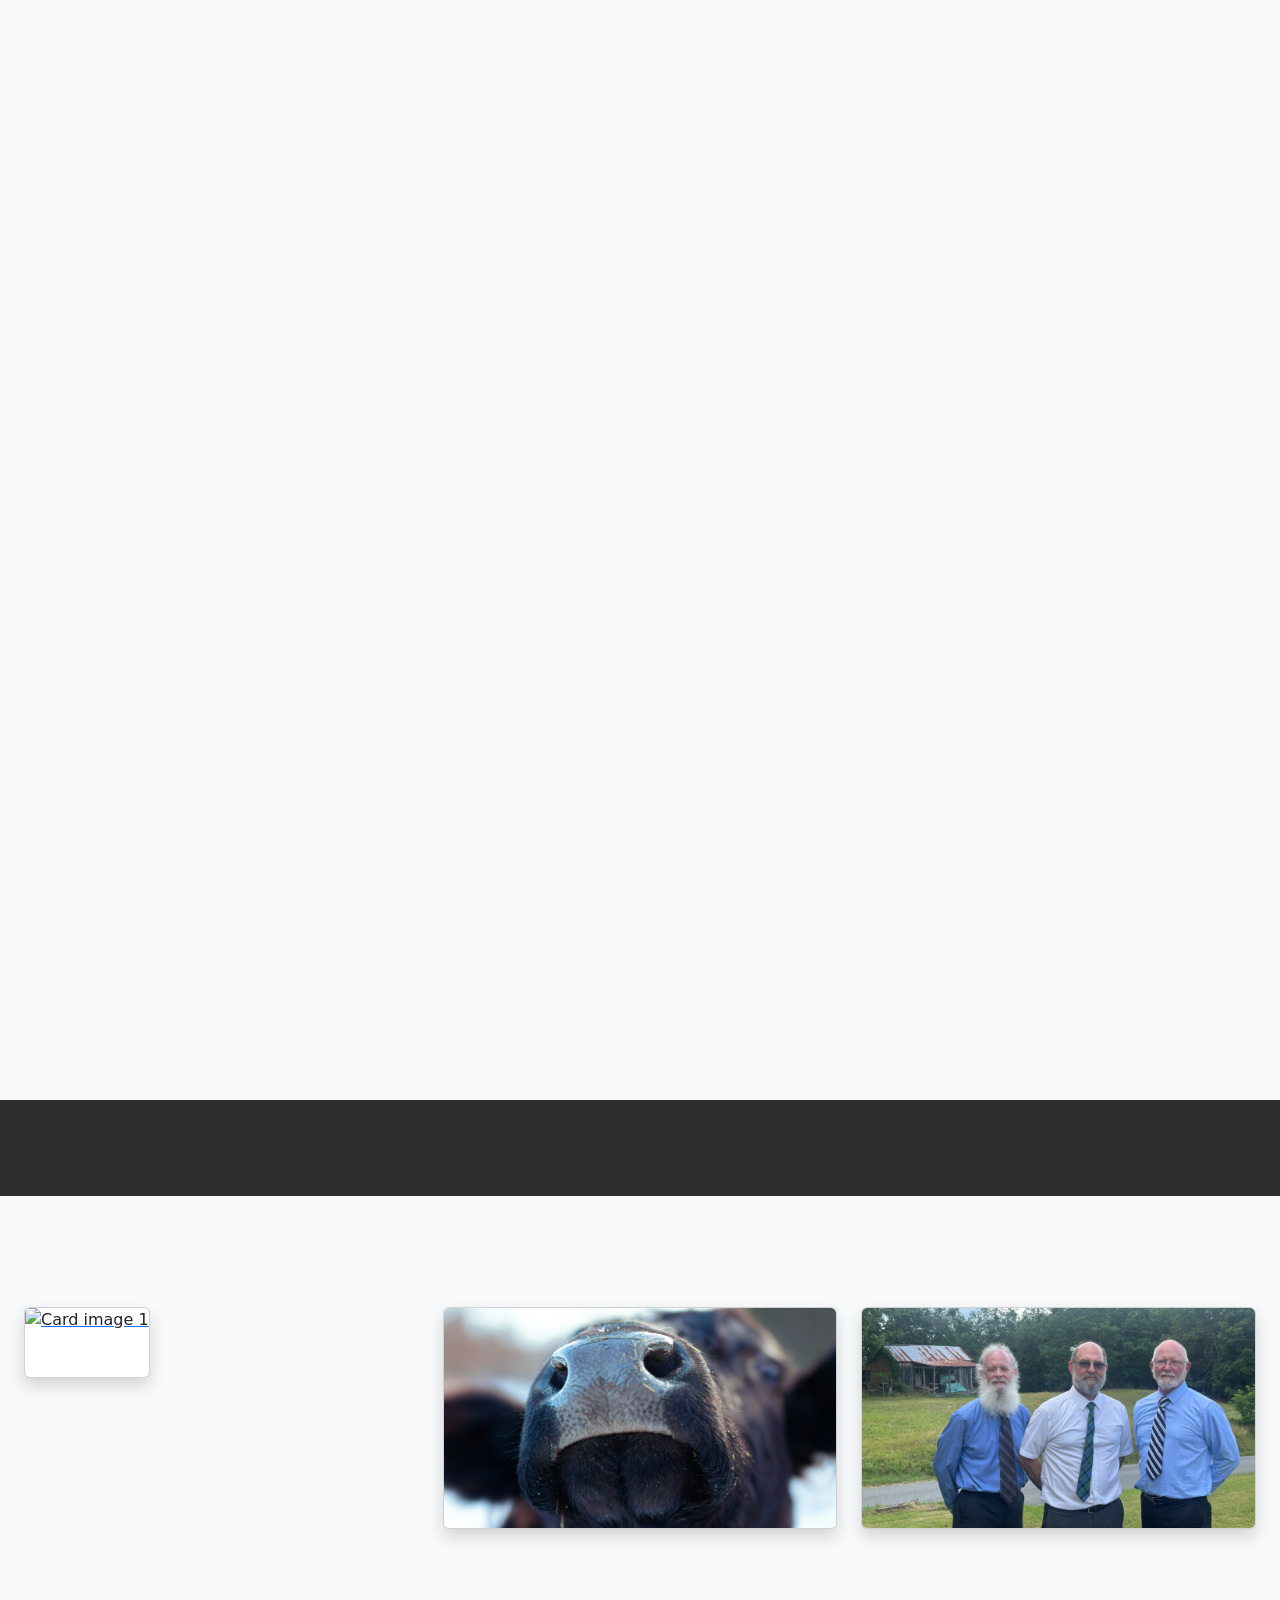
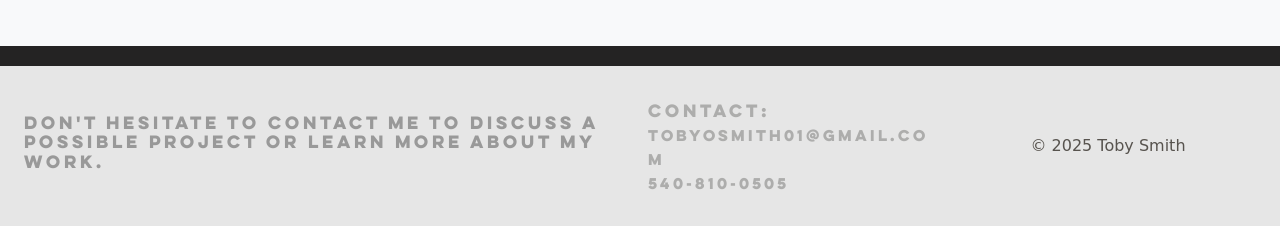
==== commit 39cdb558: "Add files via upload" ====
--- a/index.html
+++ b/index.html
@@ -13,7 +13,7 @@
    <!--MENU BAR-->
    <nav class="navbar navbar-expand-lg navbar-dark bg-dark">
       <div class="container-fluid">
-         <a class="navbar-brand fw-bold" href="index.html">Smith Mountain Retreat</a>
+         <a class="navbar-brand fw-bold" href="index.html">Smith&nbsp;Mountain Retreat</a>
          <button class="navbar-toggler" type="button" data-bs-toggle="collapse" data-bs-target="#navbarNav">
          <span class="navbar-toggler-icon"></span>
          </button>
@@ -29,7 +29,7 @@
       </div>
    </nav>
 
-   <div class="side-brand home"><a class="navbar-brand fw-bold text-white" href="index.html">Smith Mountain Retreat</a></div>
+   <div class="side-brand home"><a class="navbar-brand fw-bold text-white" href="index.html">Smith&nbsp;Mountain Retreat</a></div>
    
    <!--PARALLAX SPLASH IMAGES-->
    <div class="slide parallax-window" data-parallax="scroll" data-image-src="images/first.webp" data-z-index="1"></div>
@@ -38,7 +38,7 @@
    
    <!--NAME TAG-->
    <div id="name-stop" class="container-fluid p-0"><div class="w-100 py-5" style="background-color: #2f2e2e;"></div></div>
-   <div class="side-brand"><a class="navbar-brand fw-bold" href="index.html">Smith Mountain Retreat</a></div>
+   <div class="side-brand"><a class="navbar-brand fw-bold" href="index.html">Smith&nbsp;Mountain Retreat</a></div>
 	
    <!--LOWER TRIFOLD-->
    <div class="slide cards-slide">
--- a/css/styles.css
+++ b/css/styles.css
@@ -57,6 +57,10 @@
 .expo h4 {
     background-color: rgba(5, 47, 70, 1);
     filter: drop-shadow(0 8px 8px rgba(0, 0, 0, 0.6));
+    border-top-right-radius: 0;
+    border-top-left-radius: 10px;
+    padding: 15px 15px 15px 65px;
+    text-align: right;
 }
 
 .web h4 {
@@ -67,6 +71,15 @@
 .documentary h4 {
     background-color: rgba(191, 173, 46, 1);
     filter: drop-shadow(0 8px 8px rgba(0, 0, 0, 0.6));
+    border-top-right-radius: 0;
+    border-top-left-radius: 10px;
+    padding: 15px 15px 15px 65px;
+    text-align: right;
+}
+
+.expo,
+.documentary {
+    text-align: right;
 }
 
 h5 {
@@ -831,6 +844,10 @@
     border-radius: 8px;
 }
 
+.ratio img {
+    border-radius: 8px;
+}
+
 /* ===========================
    SKETCHFAB EMBED
    =========================== */
@@ -882,6 +899,12 @@
         padding: 8px 35px 8px 8px !important;
     }
     
+    .expo h4,
+    .documentary h4 {
+        padding: 8px 8px 8px 35px !important;
+        text-align: right;
+    }
+    
     .video-color-travel {
         box-shadow: 15px 17px 0 0 rgba(33, 43, 19, 1) !important;
     }
@@ -1066,13 +1089,14 @@
     }
 }
 
+
 body.calendar-body{
     overflow:hidden;
     background:#2f2e2e;
 }
 
 .calendar-page{
-    height:calc(100vh - 205px);
+    height:calc(100vh - 286px);
     padding:20px;
     background:#2f2e2e;
 }
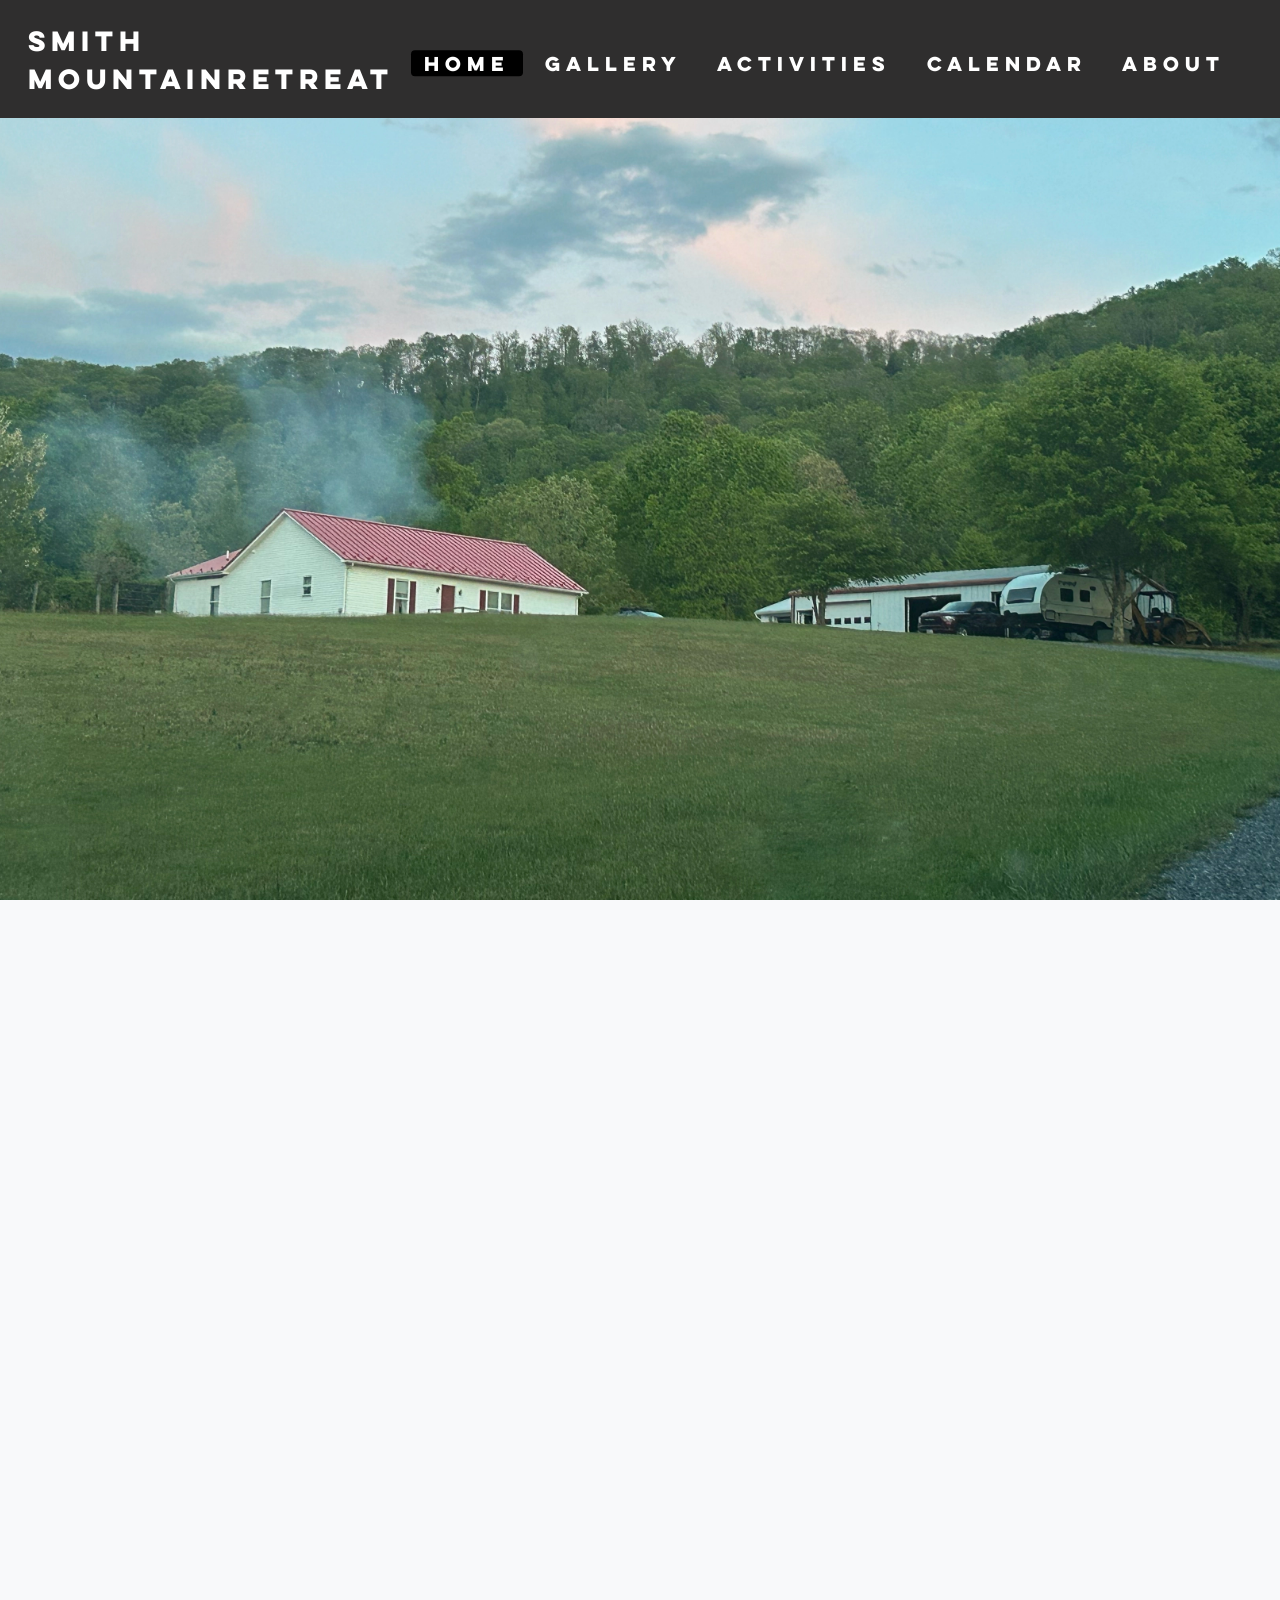
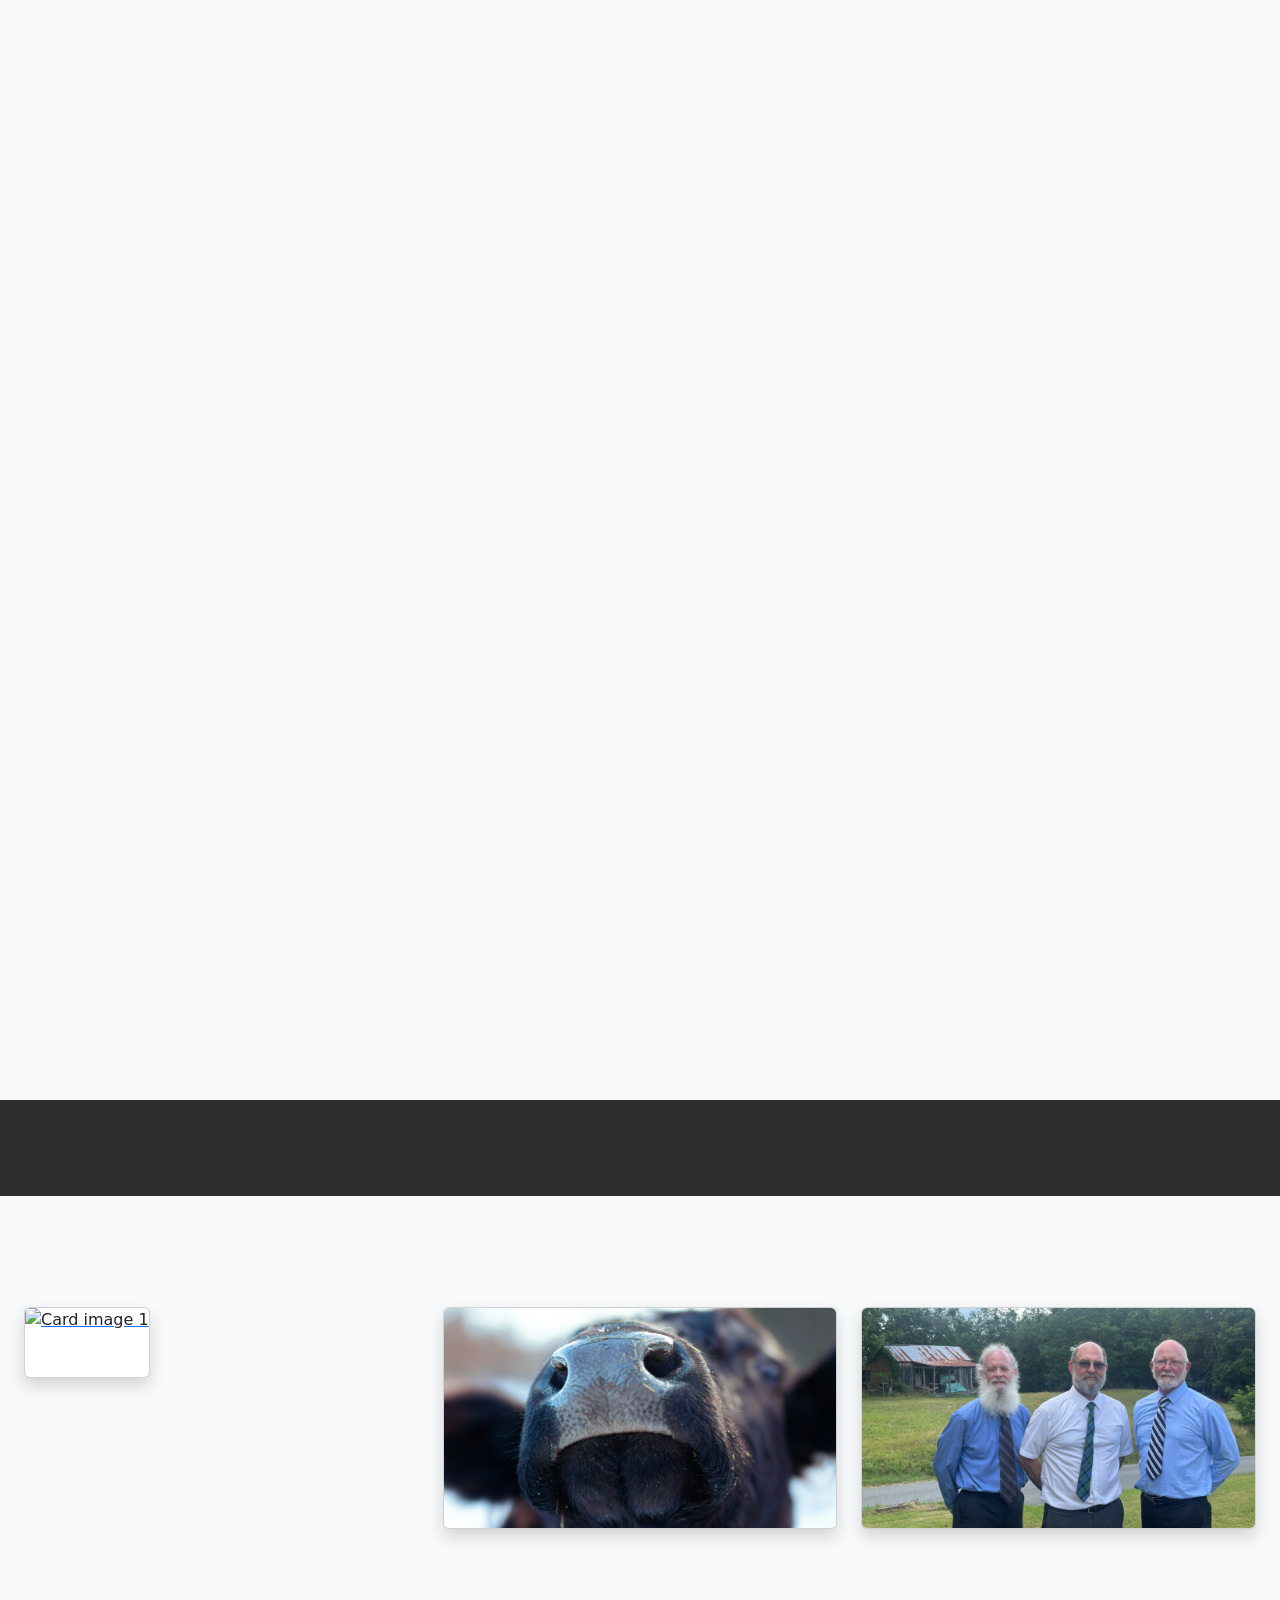
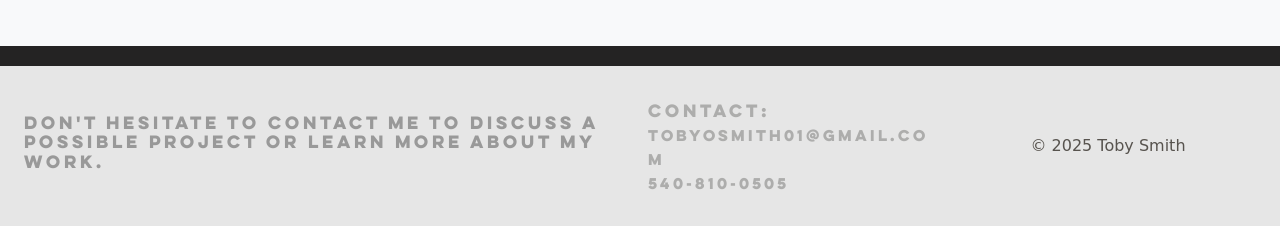
==== commit d6f42926: "Add files via upload" ====
--- a/index.html
+++ b/index.html
@@ -13,7 +13,7 @@
    <!--MENU BAR-->
    <nav class="navbar navbar-expand-lg navbar-dark bg-dark">
       <div class="container-fluid">
-         <a class="navbar-brand fw-bold" href="index.html">Smith&nbsp;Mountain Retreat</a>
+         <a class="navbar-brand fw-bold" href="index.html"><span class="brand-line1">Smith Mountain</span><span class="brand-line2">Retreat</span></a>
          <button class="navbar-toggler" type="button" data-bs-toggle="collapse" data-bs-target="#navbarNav">
          <span class="navbar-toggler-icon"></span>
          </button>
@@ -28,6 +28,8 @@
          </div>
       </div>
    </nav>
+
+   <div class="nav-spacer home-spacer"></div>
 
    <div class="side-brand home"><a class="navbar-brand fw-bold text-white" href="index.html">Smith&nbsp;Mountain Retreat</a></div>
    
--- a/css/styles.css
+++ b/css/styles.css
@@ -266,12 +266,12 @@
    DOT INDICATORS
    =========================== */
 .indicators {
+    display: none;
     position: fixed;
     right: 20px;
     top: 50%;
     transform: translateY(-50%);
     z-index: 10;
-    display: flex;
     flex-direction: column;
     gap: 10px;
 }
@@ -877,6 +877,10 @@
 @media (max-width: 768px) {
     .card-img-overlay {
         text-align: center;
+        top: auto;
+        height: 33%;
+        opacity: 1;
+        transform: translateY(0);
     }
     
     .travel h4 {
@@ -923,6 +927,25 @@
     
     .gallery-container {
         column-count: 2;
+    }
+
+    .parallax-window {
+        min-height: 0;
+        height: auto;
+        aspect-ratio: 16 / 9;
+    }
+
+    .slide.parallax-window {
+        min-height: 0;
+        height: auto;
+        aspect-ratio: 16 / 9;
+    }
+}
+
+/* Tablet/mobile - stacked activity text needs breathing room under its image */
+@media (max-width: 991px) {
+    .travel, .expo, .web, .documentary {
+        margin-top: 1.5rem;
     }
 }
 
@@ -1008,6 +1031,8 @@
     
     .navbar-brand {
         line-height: normal;
+        white-space: normal;
+        max-width: 70%;
     }
     
     .navbar-collapse {
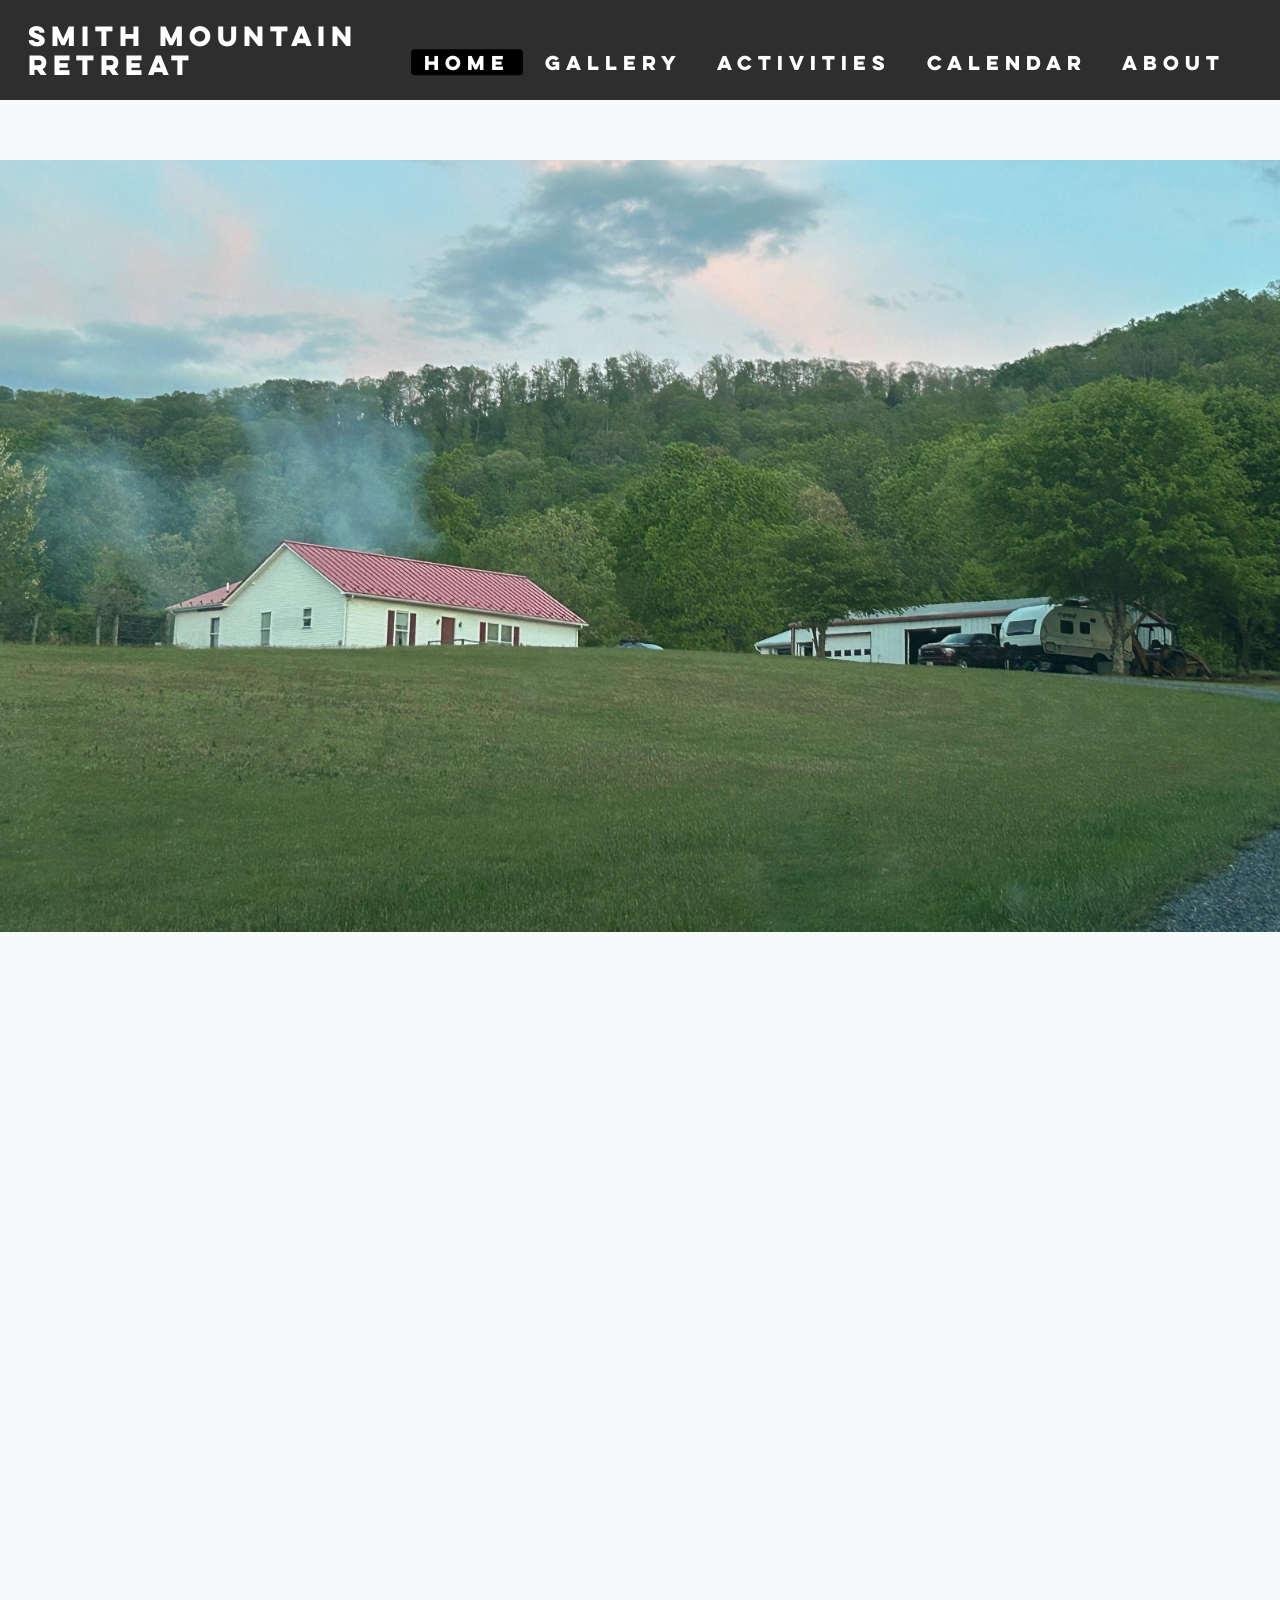
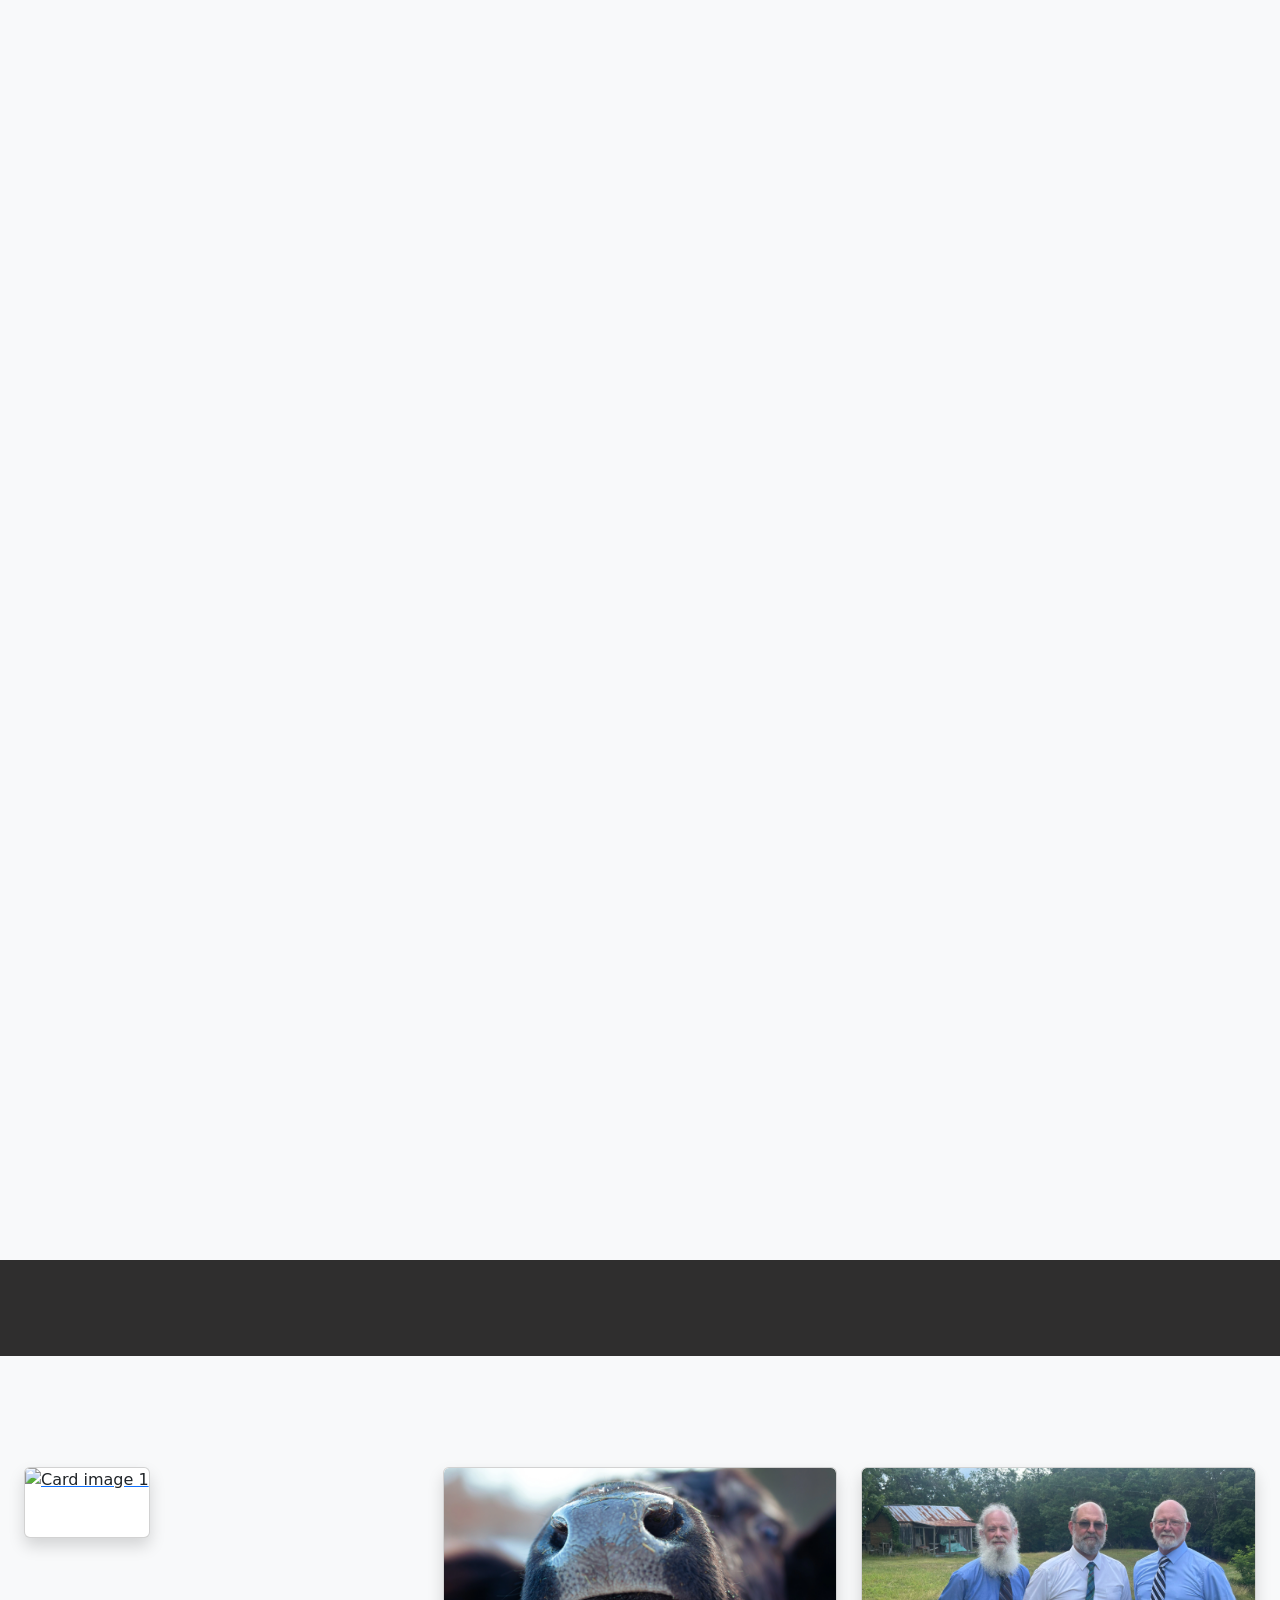
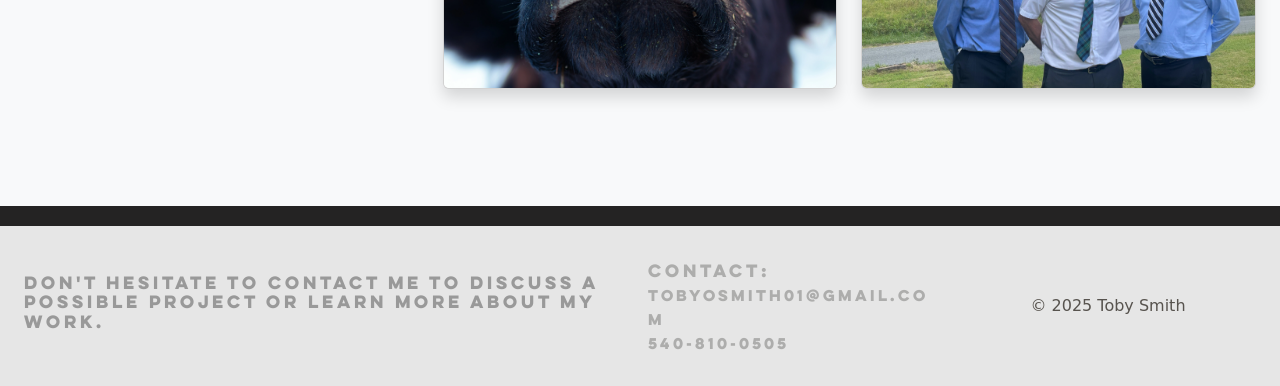
==== commit b4c0562a: "Add files via upload" ====
--- a/index.html
+++ b/index.html
@@ -97,7 +97,48 @@
    <script data-cfasync="false" src="/cdn-cgi/scripts/5c5dd728/cloudflare-static/email-decode.min.js"></script><script src="https://cdnjs.cloudflare.com/ajax/libs/bootstrap/5.3.2/js/bootstrap.bundle.min.js"></script>
    <script src="https://ajax.googleapis.com/ajax/libs/jquery/1.11.0/jquery.min.js"></script> 
    <script src="js/parallax.min.js"> </script>
-	<script src="js/common.js"> </script>
+	<script>
+document.addEventListener('DOMContentLoaded', function () {
+
+  const currentPage = window.location.pathname.split('/').pop() || 'index.html';
+
+  const navLinks = document.querySelectorAll('.navbar-nav .nav-link');
+
+  navLinks.forEach(link => {
+    if (link.getAttribute('href') === currentPage) {
+      link.classList.add('active');
+      link.setAttribute('aria-current', 'page');
+    }
+  });
+});
+
+function setNavHeightVar() {
+  const navbar = document.querySelector('.navbar');
+  if (navbar) {
+    document.documentElement.style.setProperty('--navbar-height', navbar.offsetHeight + 'px');
+  }
+}
+setNavHeightVar();
+window.addEventListener('load', setNavHeightVar);
+window.addEventListener('resize', setNavHeightVar);
+
+const backToTopButton = document.getElementById('backToTop');
+
+window.addEventListener('scroll', () => {
+  if (window.scrollY > 300) {
+    backToTopButton.style.display = 'block';
+  } else {
+    backToTopButton.style.display = 'none';
+  }
+});
+
+backToTopButton.addEventListener('click', () => {
+  window.scrollTo({
+    top: 0,
+    behavior: 'smooth'
+  });
+});
+	</script>
 	<script src="js/homeScripts.js"></script>
 	<script>
 		const indicatorsContainer = document.getElementById('indicators');
--- a/css/styles.css
+++ b/css/styles.css
@@ -216,6 +216,32 @@
 }
 
 /* ===========================
+   NAV SPACER
+   (pushes page content below the fixed navbar;
+   the navbar grows taller on mobile since the
+   brand wraps to two lines)
+   =========================== */
+.nav-spacer {
+    height: 110px;
+    background-color: #2f2e2e;
+}
+
+.nav-spacer.home-spacer {
+    height: 0;
+}
+
+@media (max-width: 1301px) {
+    .nav-spacer {
+        height: 160px;
+    }
+
+    .nav-spacer.home-spacer {
+        height: 160px;
+        background-color: transparent;
+    }
+}
+
+/* ===========================
    BACK TO TOP BUTTON
    =========================== */
 #backToTop {
@@ -1028,11 +1054,24 @@
         height: auto;
         padding: 1rem;
     }
+
+    .navbar > .container-fluid {
+        align-items: flex-end;
+    }
+    
+    .navbar-toggler {
+        align-self: flex-end;
+    }
     
     .navbar-brand {
-        line-height: normal;
+        line-height: 1.15;
         white-space: normal;
-        max-width: 70%;
+    }
+
+    .brand-line1,
+    .brand-line2 {
+        display: block;
+        white-space: nowrap;
     }
     
     .navbar-collapse {
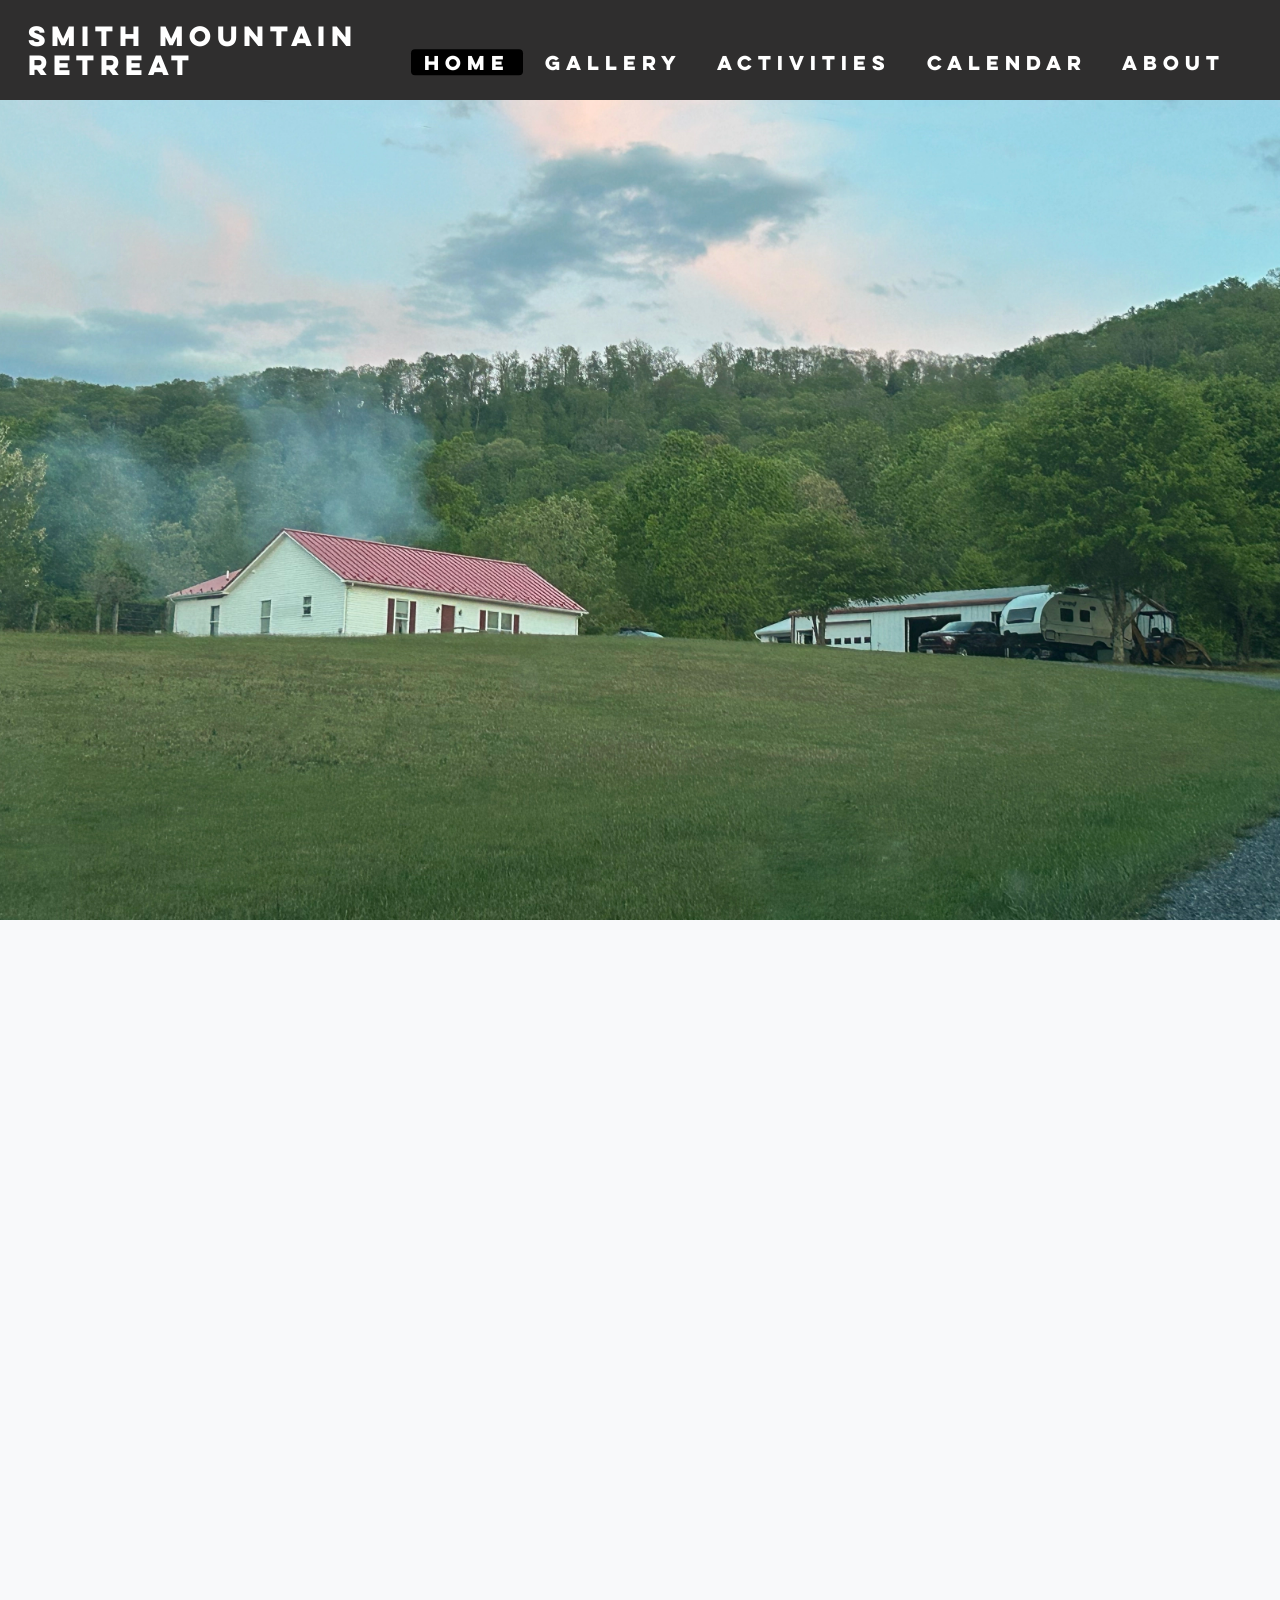
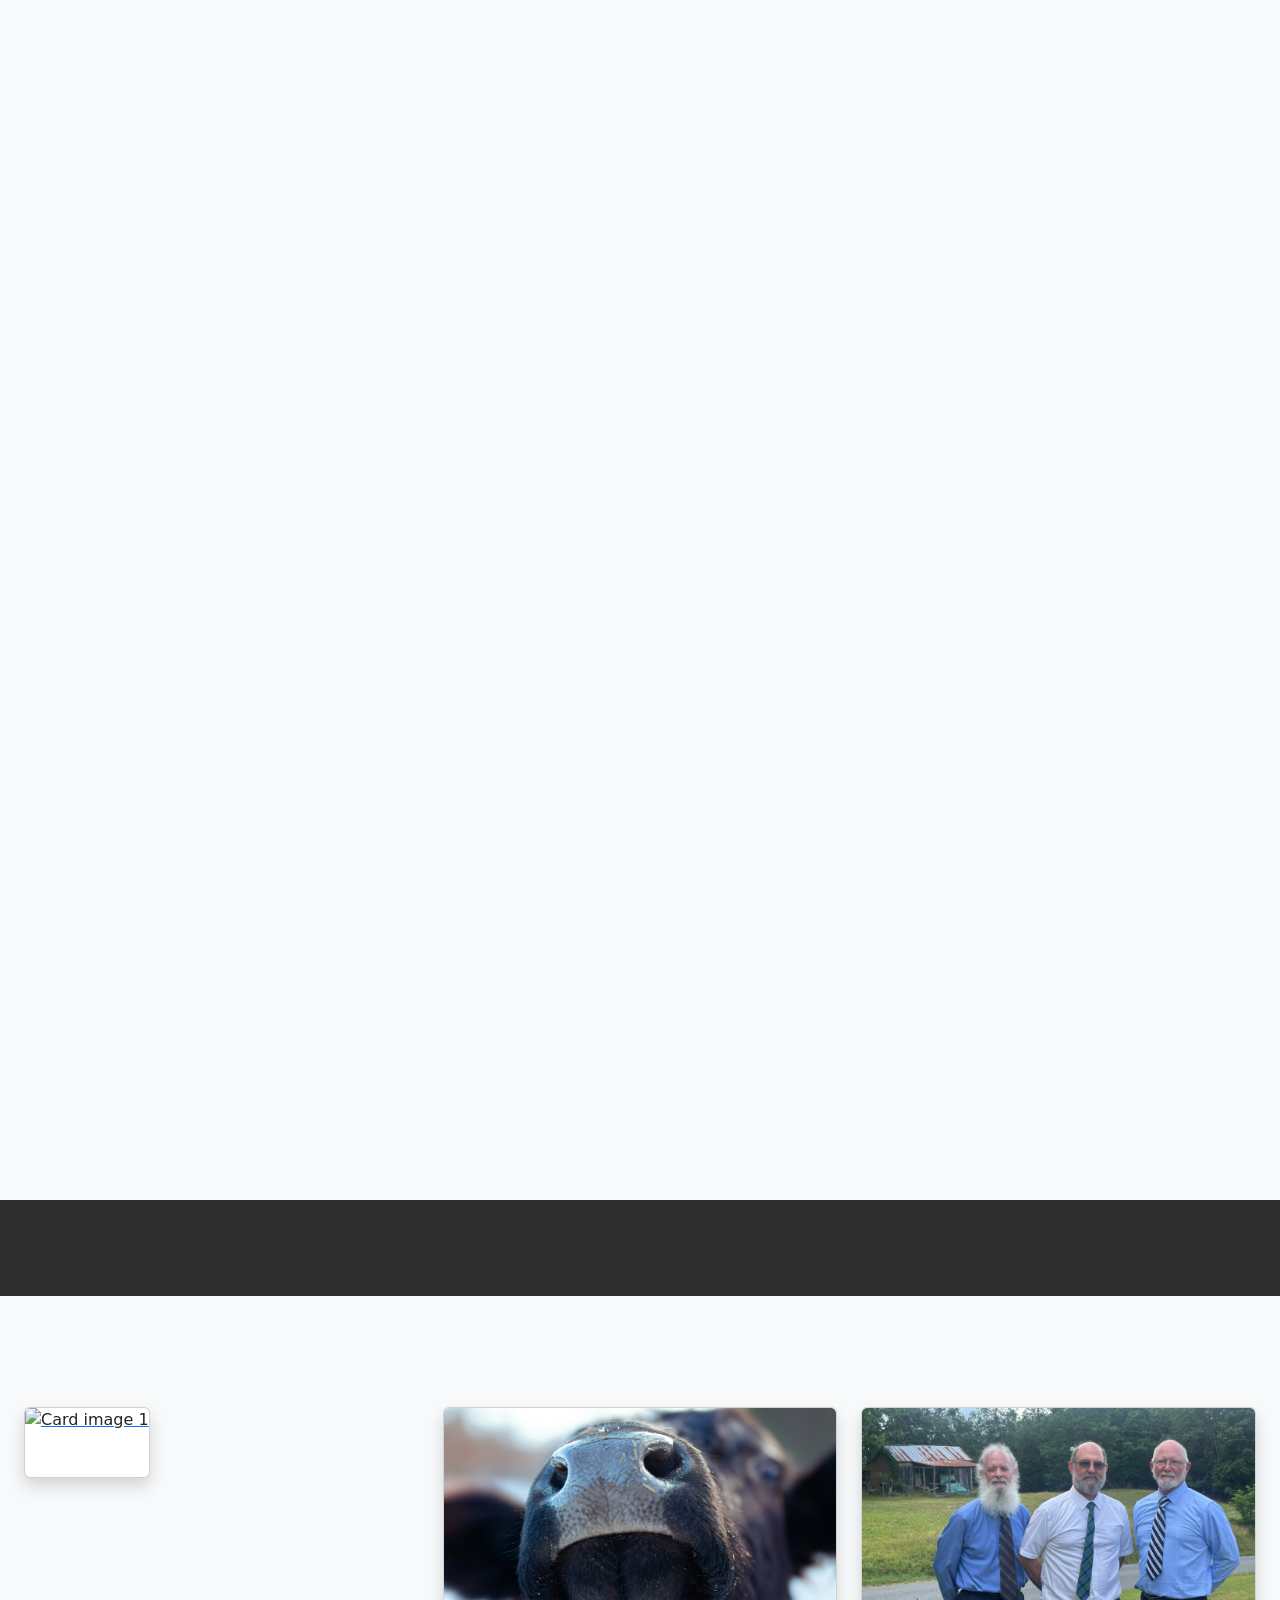
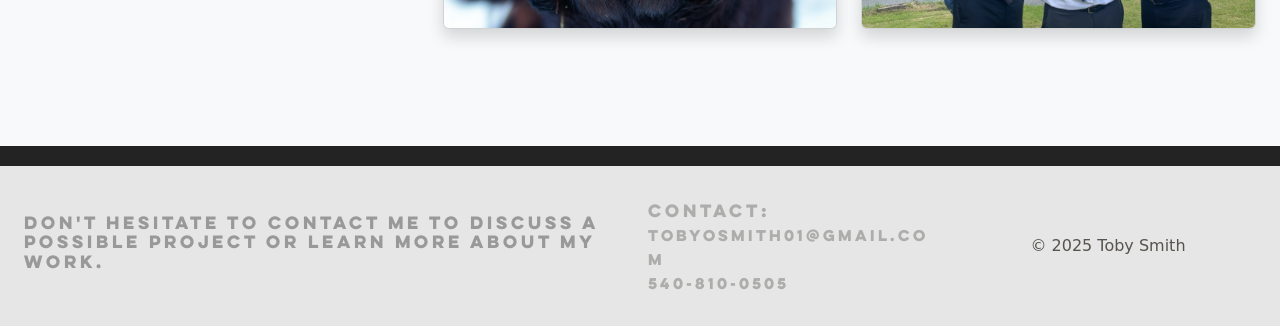
==== commit 74cbffbf: "Add files via upload" ====
--- a/index.html
+++ b/index.html
@@ -13,7 +13,7 @@
    <!--MENU BAR-->
    <nav class="navbar navbar-expand-lg navbar-dark bg-dark">
       <div class="container-fluid">
-         <a class="navbar-brand fw-bold" href="index.html"><span class="brand-line1">Smith Mountain</span><span class="brand-line2">Retreat</span></a>
+         <a class="navbar-brand fw-bold" href="index.html">Smith Mountain Retreat</a>
          <button class="navbar-toggler" type="button" data-bs-toggle="collapse" data-bs-target="#navbarNav">
          <span class="navbar-toggler-icon"></span>
          </button>
--- a/css/styles.css
+++ b/css/styles.css
@@ -222,7 +222,7 @@
    brand wraps to two lines)
    =========================== */
 .nav-spacer {
-    height: 110px;
+    height: var(--navbar-height, 110px);
     background-color: #2f2e2e;
 }
 
@@ -231,12 +231,8 @@
 }
 
 @media (max-width: 1301px) {
-    .nav-spacer {
-        height: 160px;
-    }
-
     .nav-spacer.home-spacer {
-        height: 160px;
+        height: var(--navbar-height, 110px);
         background-color: transparent;
     }
 }
@@ -1057,6 +1053,7 @@
 
     .navbar > .container-fluid {
         align-items: flex-end;
+        flex-wrap: nowrap;
     }
     
     .navbar-toggler {
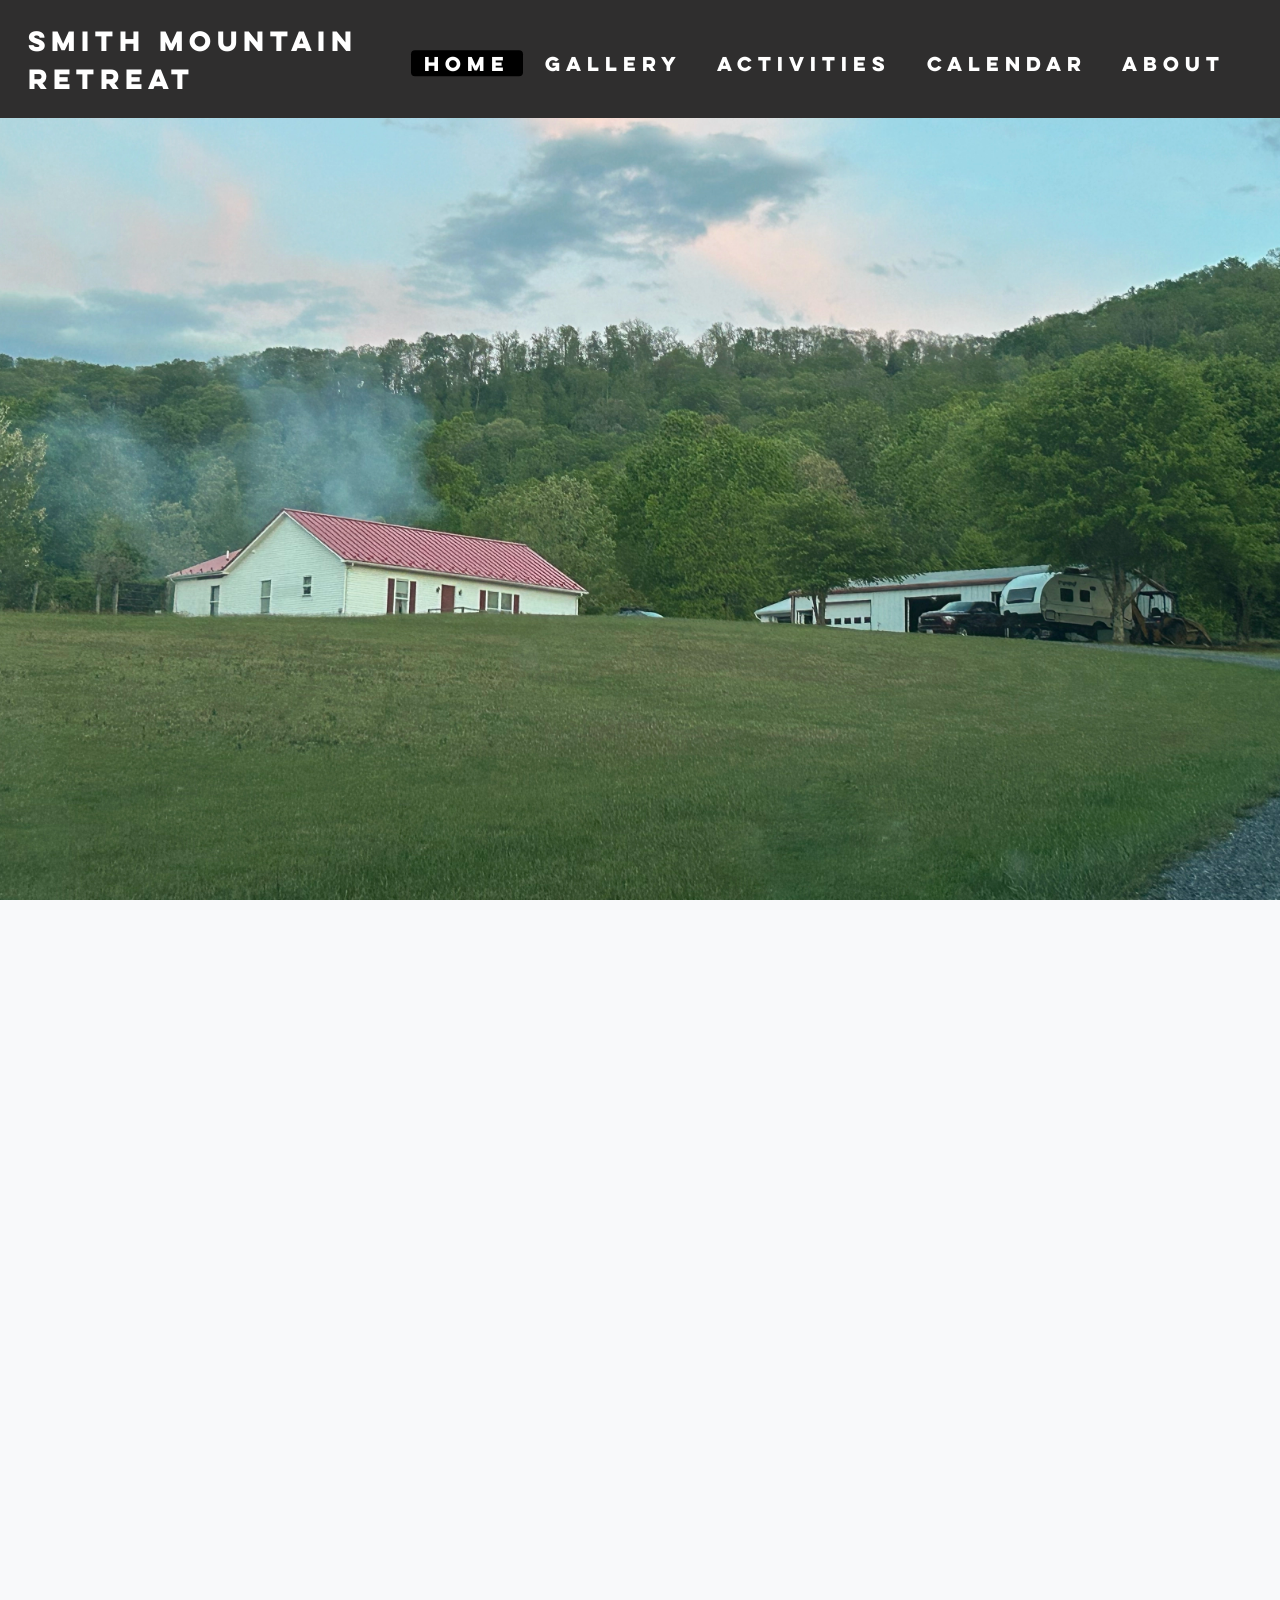
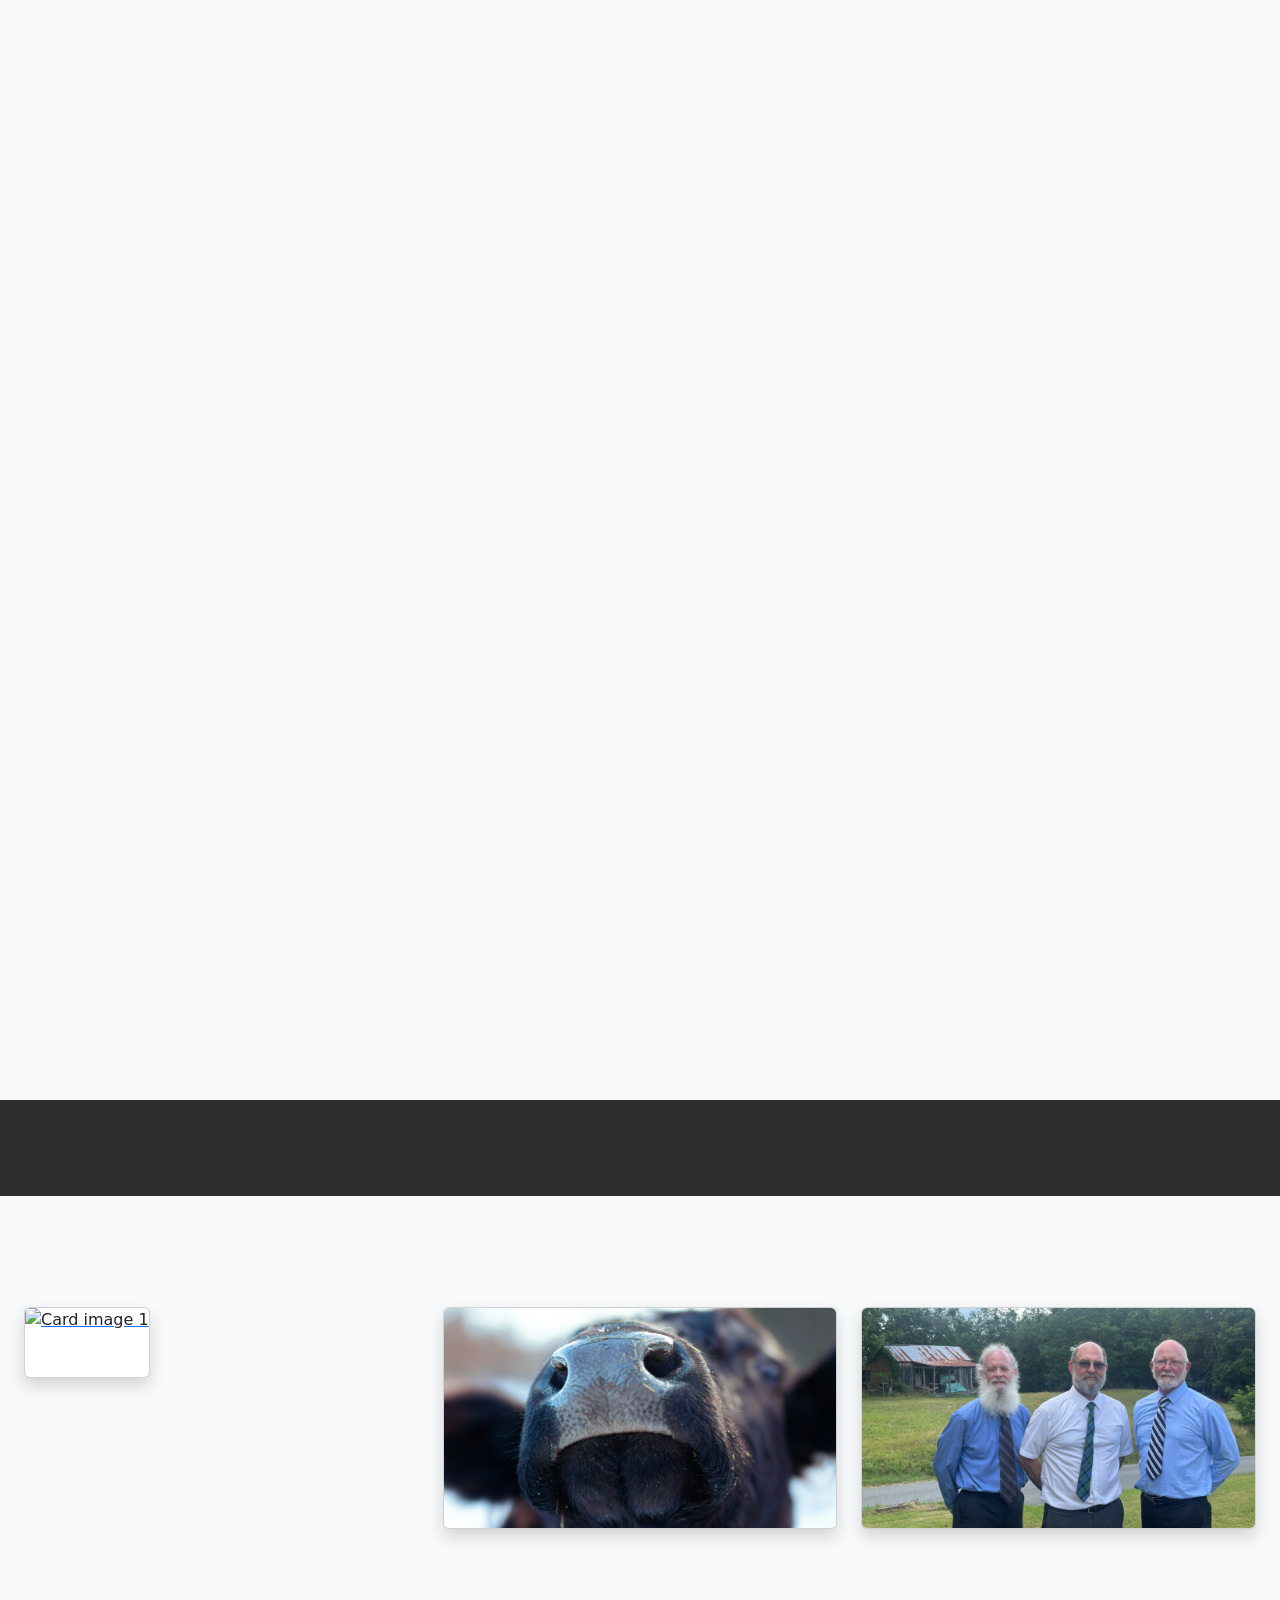
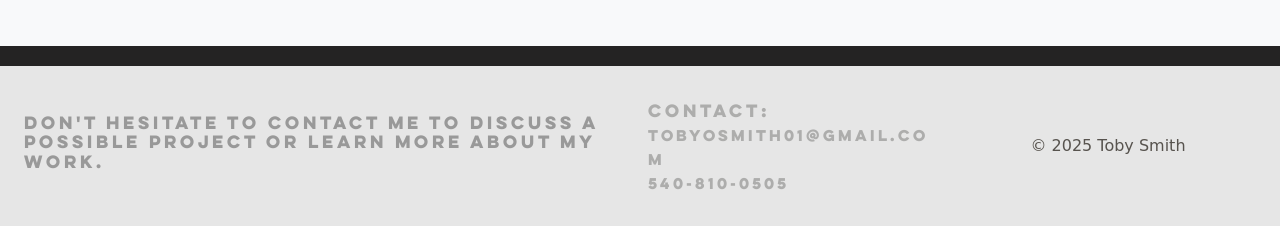
==== commit f4e4e4b0: "Add files via upload" ====
--- a/index.html
+++ b/index.html
@@ -13,7 +13,7 @@
    <!--MENU BAR-->
    <nav class="navbar navbar-expand-lg navbar-dark bg-dark">
       <div class="container-fluid">
-         <a class="navbar-brand fw-bold" href="index.html">Smith Mountain Retreat</a>
+         <a class="navbar-brand fw-bold" href="index.html"><span class="brand-word">Smith</span> <span class="brand-word">Mountain</span> <span class="brand-word">Retreat</span></a>
          <button class="navbar-toggler" type="button" data-bs-toggle="collapse" data-bs-target="#navbarNav">
          <span class="navbar-toggler-icon"></span>
          </button>
@@ -29,9 +29,8 @@
       </div>
    </nav>
 
-   <div class="nav-spacer home-spacer"></div>
-
-   <div class="side-brand home"><a class="navbar-brand fw-bold text-white" href="index.html">Smith&nbsp;Mountain Retreat</a></div>
+   <div class="side-brand home"><a class="navbar-brand fw-bold text-white" href="index.html"><span class="brand-word">Smith</span> <span class="brand-word">Mountain</span> <span class="brand-word">Retreat</span></a></div>
+   <div class="home-spacer"></div>
    
    <!--PARALLAX SPLASH IMAGES-->
    <div class="slide parallax-window" data-parallax="scroll" data-image-src="images/first.webp" data-z-index="1"></div>
@@ -40,7 +39,7 @@
    
    <!--NAME TAG-->
    <div id="name-stop" class="container-fluid p-0"><div class="w-100 py-5" style="background-color: #2f2e2e;"></div></div>
-   <div class="side-brand"><a class="navbar-brand fw-bold" href="index.html">Smith&nbsp;Mountain Retreat</a></div>
+   <div class="side-brand"><a class="navbar-brand fw-bold" href="index.html"><span class="brand-word">Smith</span> <span class="brand-word">Mountain</span> <span class="brand-word">Retreat</span></a></div>
 	
    <!--LOWER TRIFOLD-->
    <div class="slide cards-slide">
@@ -138,7 +137,7 @@
     behavior: 'smooth'
   });
 });
-	</script>
+</script>
 	<script src="js/homeScripts.js"></script>
 	<script>
 		const indicatorsContainer = document.getElementById('indicators');
--- a/css/styles.css
+++ b/css/styles.css
@@ -216,28 +216,6 @@
 }
 
 /* ===========================
-   NAV SPACER
-   (pushes page content below the fixed navbar;
-   the navbar grows taller on mobile since the
-   brand wraps to two lines)
-   =========================== */
-.nav-spacer {
-    height: var(--navbar-height, 110px);
-    background-color: #2f2e2e;
-}
-
-.nav-spacer.home-spacer {
-    height: 0;
-}
-
-@media (max-width: 1301px) {
-    .nav-spacer.home-spacer {
-        height: var(--navbar-height, 110px);
-        background-color: transparent;
-    }
-}
-
-/* ===========================
    BACK TO TOP BUTTON
    =========================== */
 #backToTop {
@@ -1050,25 +1028,11 @@
         height: auto;
         padding: 1rem;
     }
-
-    .navbar > .container-fluid {
-        align-items: flex-end;
-        flex-wrap: nowrap;
-    }
-    
-    .navbar-toggler {
-        align-self: flex-end;
-    }
     
     .navbar-brand {
-        line-height: 1.15;
+        line-height: normal;
         white-space: normal;
-    }
-
-    .brand-line1,
-    .brand-line2 {
-        display: block;
-        white-space: nowrap;
+        max-width: 70%;
     }
     
     .navbar-collapse {
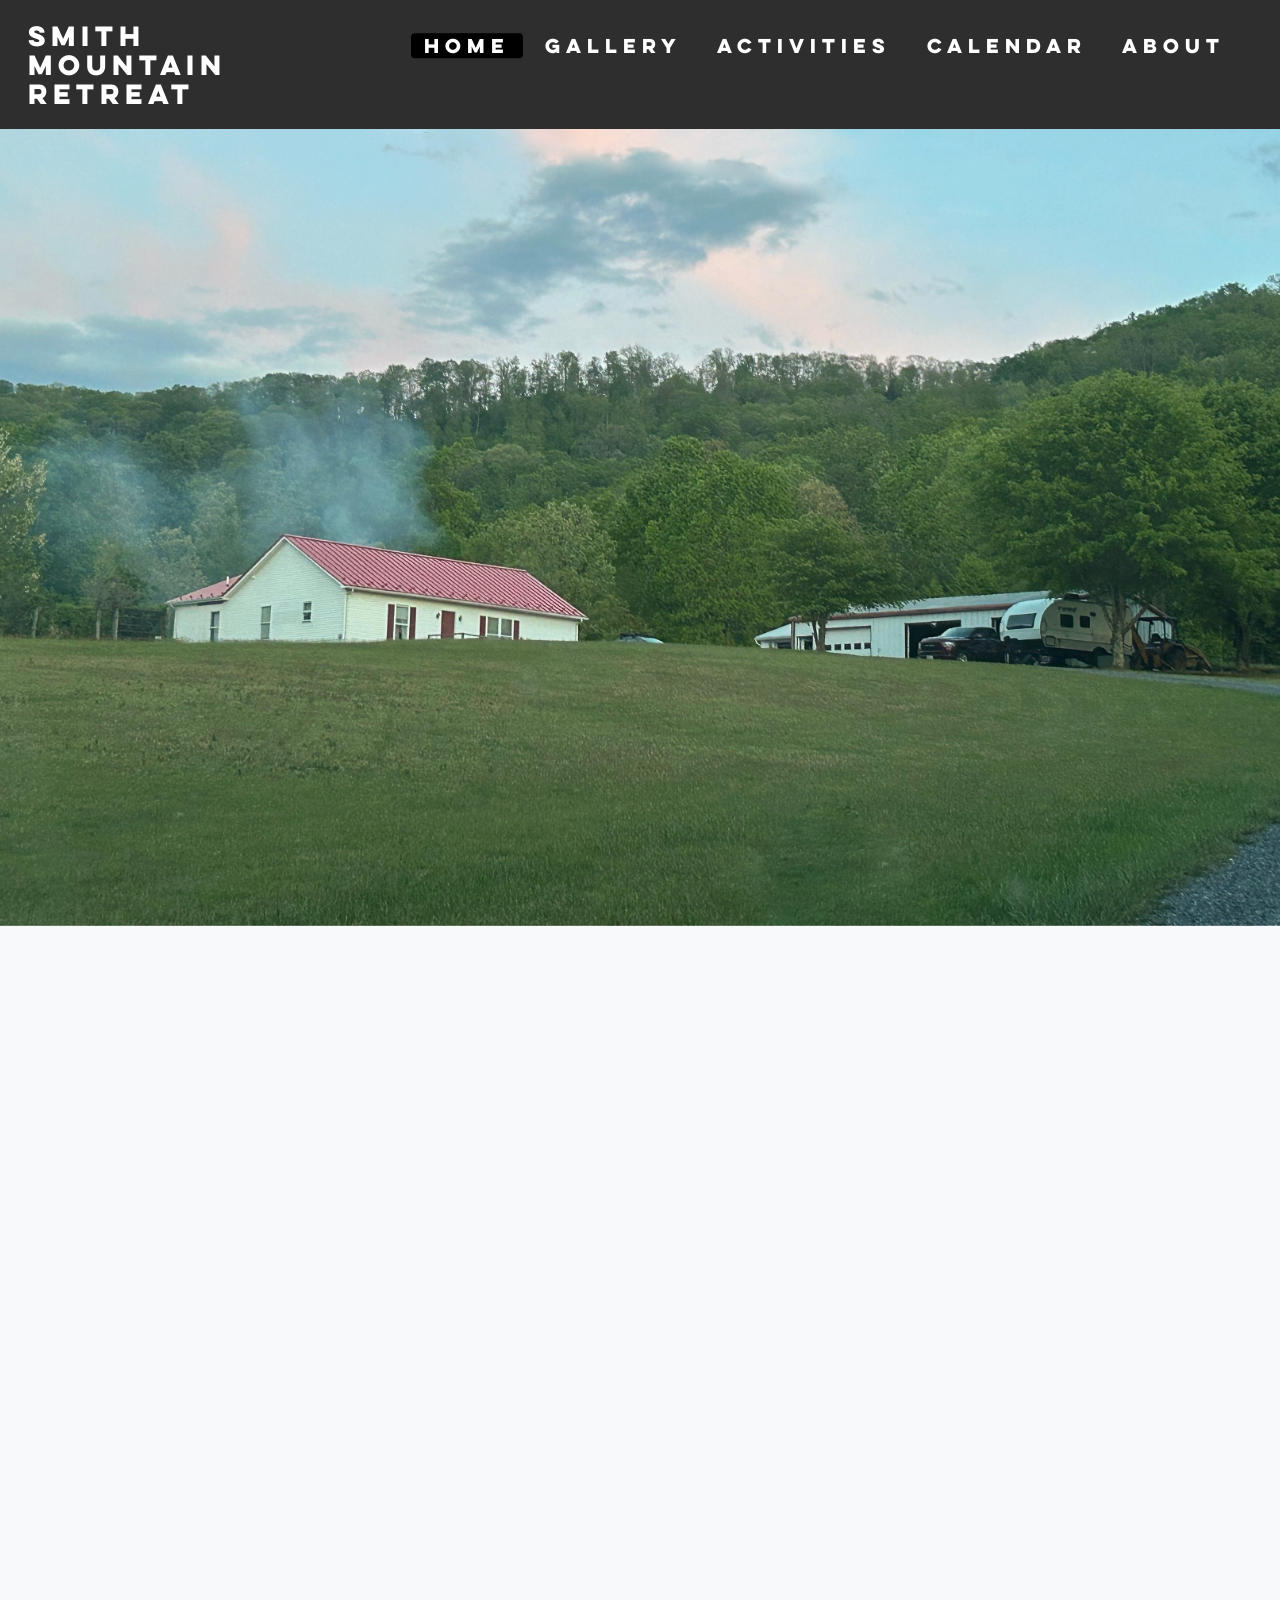
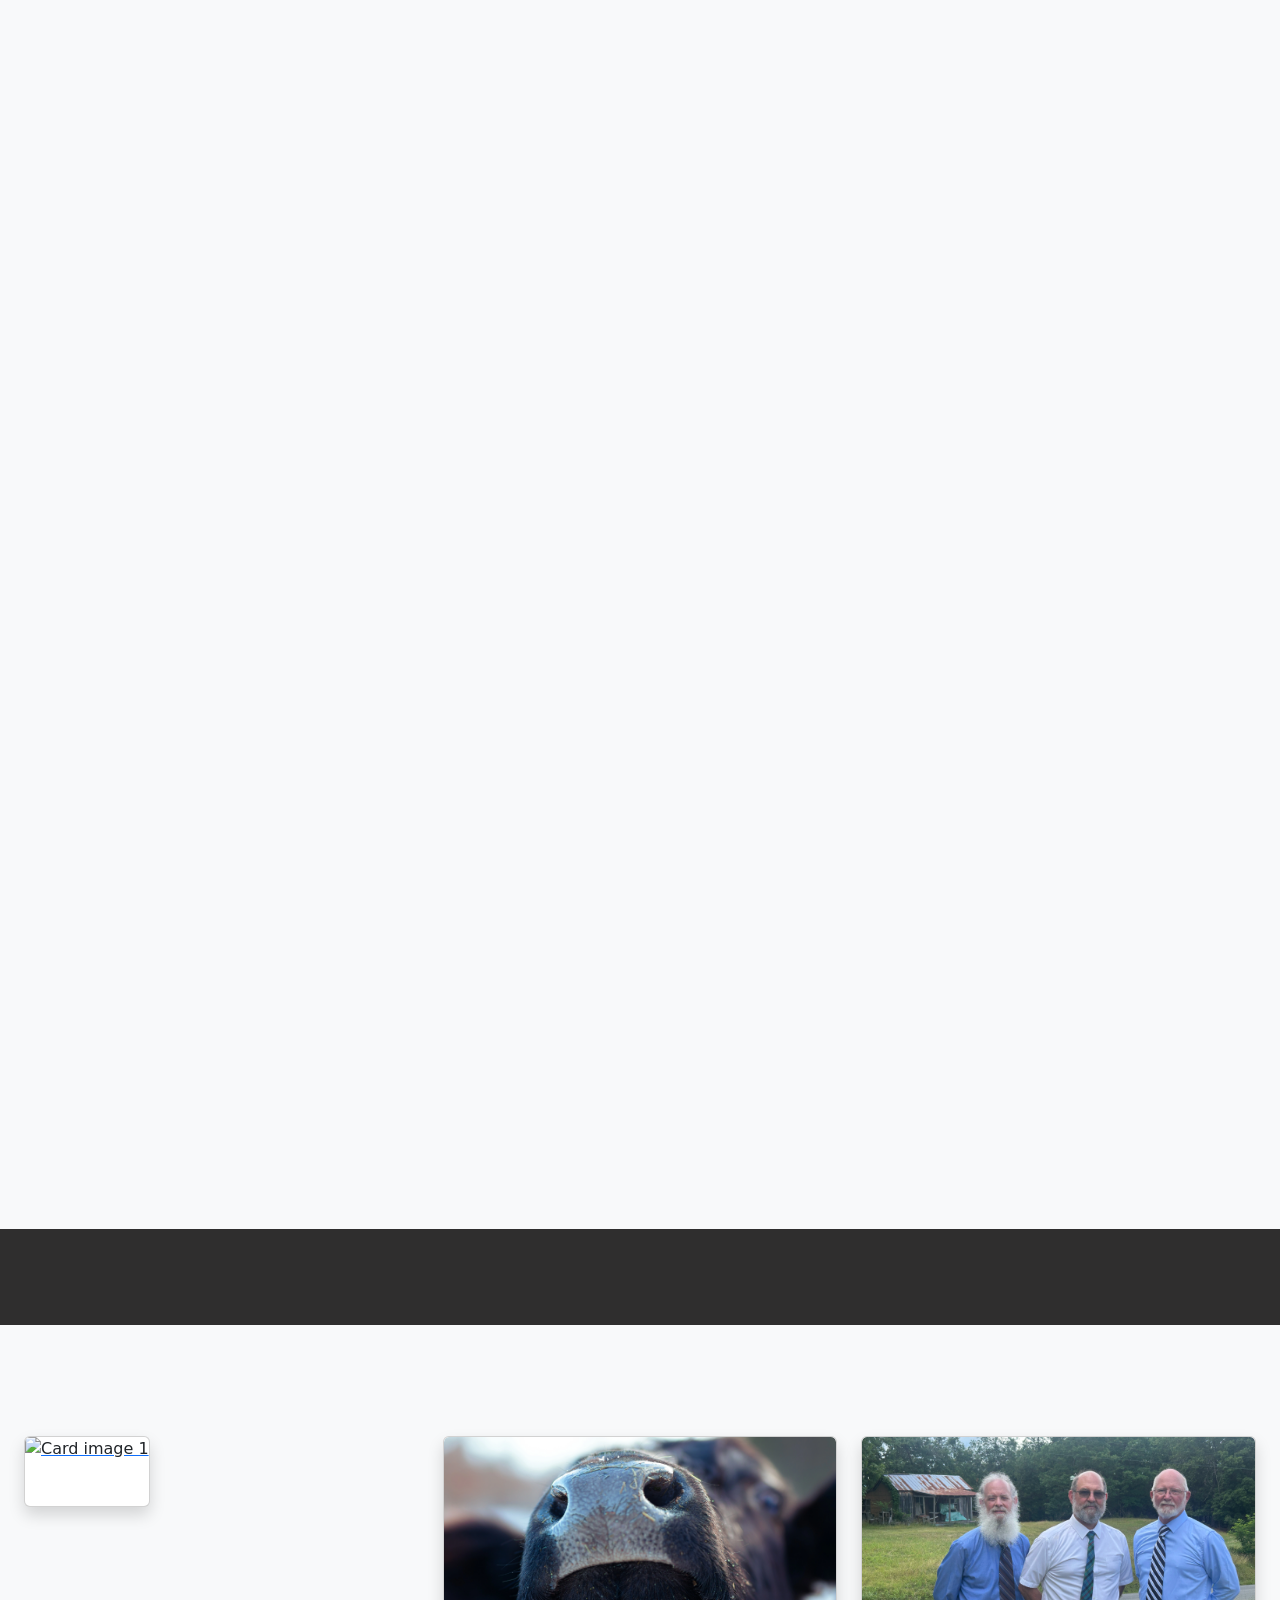
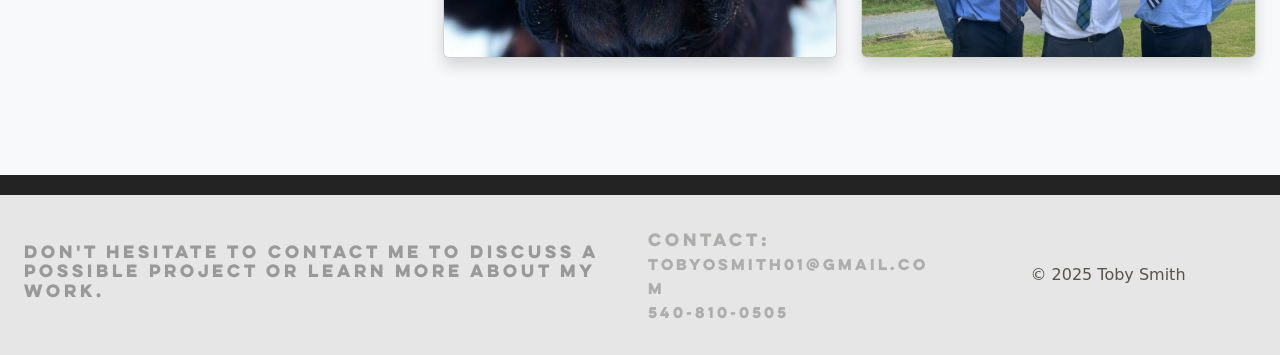
==== commit 488216ba: "Add files via upload" ====
--- a/index.html
+++ b/index.html
@@ -42,7 +42,7 @@
    <div class="side-brand"><a class="navbar-brand fw-bold" href="index.html"><span class="brand-word">Smith</span> <span class="brand-word">Mountain</span> <span class="brand-word">Retreat</span></a></div>
 	
    <!--LOWER TRIFOLD-->
-   <div class="slide cards-slide">
+   <div class="slide cards-slide" style="background-image: url('images/SmithMountainVintageCrop.webp'); background-size: cover; background-position: top; background-repeat: no-repeat;">
       <div class="container-fluid px-4">
          <div class="row g-4">
             <div class="col-md-4"> <a href="gallery.html" class="d-inline-block">
@@ -96,47 +96,47 @@
    <script data-cfasync="false" src="/cdn-cgi/scripts/5c5dd728/cloudflare-static/email-decode.min.js"></script><script src="https://cdnjs.cloudflare.com/ajax/libs/bootstrap/5.3.2/js/bootstrap.bundle.min.js"></script>
    <script src="https://ajax.googleapis.com/ajax/libs/jquery/1.11.0/jquery.min.js"></script> 
    <script src="js/parallax.min.js"> </script>
-	<script>
-document.addEventListener('DOMContentLoaded', function () {
-
-  const currentPage = window.location.pathname.split('/').pop() || 'index.html';
-
-  const navLinks = document.querySelectorAll('.navbar-nav .nav-link');
-
-  navLinks.forEach(link => {
-    if (link.getAttribute('href') === currentPage) {
-      link.classList.add('active');
-      link.setAttribute('aria-current', 'page');
-    }
-  });
-});
-
-function setNavHeightVar() {
-  const navbar = document.querySelector('.navbar');
-  if (navbar) {
-    document.documentElement.style.setProperty('--navbar-height', navbar.offsetHeight + 'px');
-  }
-}
-setNavHeightVar();
-window.addEventListener('load', setNavHeightVar);
-window.addEventListener('resize', setNavHeightVar);
-
-const backToTopButton = document.getElementById('backToTop');
-
-window.addEventListener('scroll', () => {
-  if (window.scrollY > 300) {
-    backToTopButton.style.display = 'block';
-  } else {
-    backToTopButton.style.display = 'none';
-  }
-});
-
-backToTopButton.addEventListener('click', () => {
-  window.scrollTo({
-    top: 0,
-    behavior: 'smooth'
-  });
-});
+	<script>
+document.addEventListener('DOMContentLoaded', function () {
+
+  const currentPage = window.location.pathname.split('/').pop() || 'index.html';
+
+  const navLinks = document.querySelectorAll('.navbar-nav .nav-link');
+
+  navLinks.forEach(link => {
+    if (link.getAttribute('href') === currentPage) {
+      link.classList.add('active');
+      link.setAttribute('aria-current', 'page');
+    }
+  });
+});
+
+function setNavHeightVar() {
+  const navbar = document.querySelector('.navbar');
+  if (navbar) {
+    document.documentElement.style.setProperty('--navbar-height', navbar.offsetHeight + 'px');
+  }
+}
+setNavHeightVar();
+window.addEventListener('load', setNavHeightVar);
+window.addEventListener('resize', setNavHeightVar);
+
+const backToTopButton = document.getElementById('backToTop');
+
+window.addEventListener('scroll', () => {
+  if (window.scrollY > 300) {
+    backToTopButton.style.display = 'block';
+  } else {
+    backToTopButton.style.display = 'none';
+  }
+});
+
+backToTopButton.addEventListener('click', () => {
+  window.scrollTo({
+    top: 0,
+    behavior: 'smooth'
+  });
+});
 </script>
 	<script src="js/homeScripts.js"></script>
 	<script>
--- a/css/styles.css
+++ b/css/styles.css
@@ -216,6 +216,31 @@
 }
 
 /* ===========================
+   NAV SPACER
+   (pushes page content below the fixed navbar; the navbar
+   grows taller on mobile since the brand wraps to 3 lines.
+   .nav-spacer = solid bar used on plain content pages (About, Calendar).
+   .home-spacer = invisible on desktop so the nav overlays the
+   hero image by design, but needs real height on mobile so the
+   hero image isn't hidden underneath the taller nav.)
+   =========================== */
+.nav-spacer {
+    height: 110px;
+    background-color: #2f2e2e;
+}
+
+.home-spacer {
+    height: 0;
+}
+
+@media (max-width: 1301px) {
+    .nav-spacer,
+    .home-spacer {
+        height: var(--navbar-height, 110px);
+    }
+}
+
+/* ===========================
    BACK TO TOP BUTTON
    =========================== */
 #backToTop {
@@ -810,6 +835,39 @@
 }
 
 /* ===========================
+   ABOUT TEXT BLOCK
+   (color block behind the About page text,
+   sized to match the adjacent image's height,
+   same gray/rounding/shadow as the navbar.
+   Height is set exactly via JS to match the image;
+   width simply fills the column so its right edge
+   lines up with the container's padding, same as
+   the image's left edge.)
+   =========================== */
+.about-text-block {
+    background-color: #2f2e2e;
+    border-radius: 8px;
+    box-shadow: 3px 3px 10px rgba(0, 0, 0, 0.5);
+    height: 100%;
+    width: 100%;
+    margin-top: 0.6em;
+    padding: 0.6em;
+    box-sizing: border-box;
+    overflow: hidden;
+    display: flex;
+    flex-direction: column;
+    justify-content: center;
+}
+
+@media (max-width: 991px) {
+    .about-text-block {
+        height: auto;
+        min-height: 200px;
+        margin-top: 2rem;
+    }
+}
+
+/* ===========================
    ABOUT SECTION
    =========================== */
 .about {
@@ -839,13 +897,32 @@
     box-shadow: 3px 3px 10px rgba(0, 0, 0, 0.5);
 }
 
-.ratio iframe {
+.ratio iframe,
+.ratio img {
     box-shadow: 3px 3px 10px rgba(0, 0, 0, 0.5);
     border-radius: 8px;
 }
 
-.ratio img {
-    border-radius: 8px;
+/* ===========================
+   ACTIVITIES PAGE BACKGROUND
+   =========================== */
+.activities-bg {
+    background-size: cover;
+    background-position: center;
+    background-repeat: no-repeat;
+    background-attachment: fixed;
+}
+
+.activities-bg .text-image-section {
+    background-color: transparent;
+}
+
+@media (max-width: 991px) {
+    .activities-bg {
+        background-attachment: scroll;
+        background-size: cover;
+        background-position: center;
+    }
 }
 
 /* ===========================
@@ -1028,15 +1105,27 @@
         height: auto;
         padding: 1rem;
     }
+
+    .navbar > .container-fluid {
+        align-items: flex-start;
+    }
+    
+    .navbar-toggler {
+        align-self: flex-start;
+    }
     
     .navbar-brand {
-        line-height: normal;
+        line-height: 1.15;
         white-space: normal;
-        max-width: 70%;
+    }
+
+    .brand-word {
+        display: block;
     }
     
     .navbar-collapse {
         margin-top: 0.5rem;
+        flex-basis: 100%;
     }
     
     .navbar-collapse .navbar-nav .nav-item {
